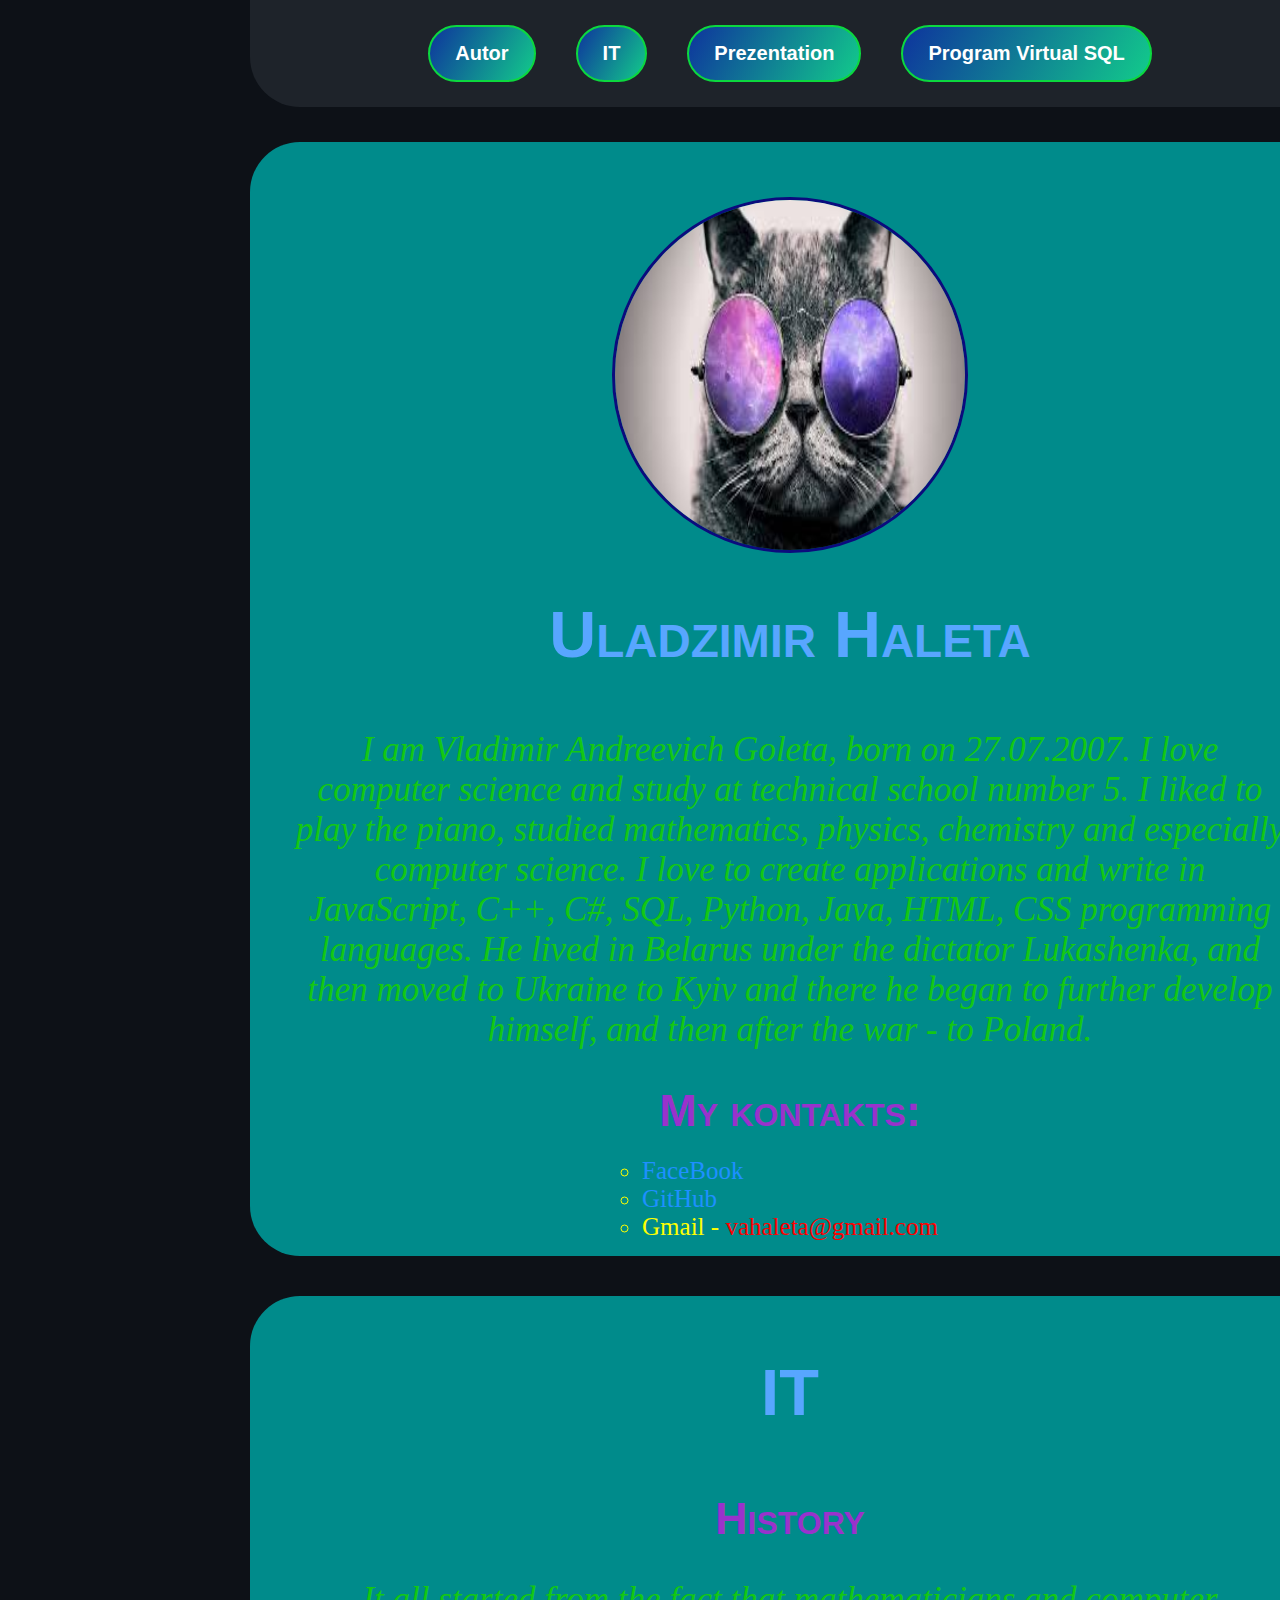
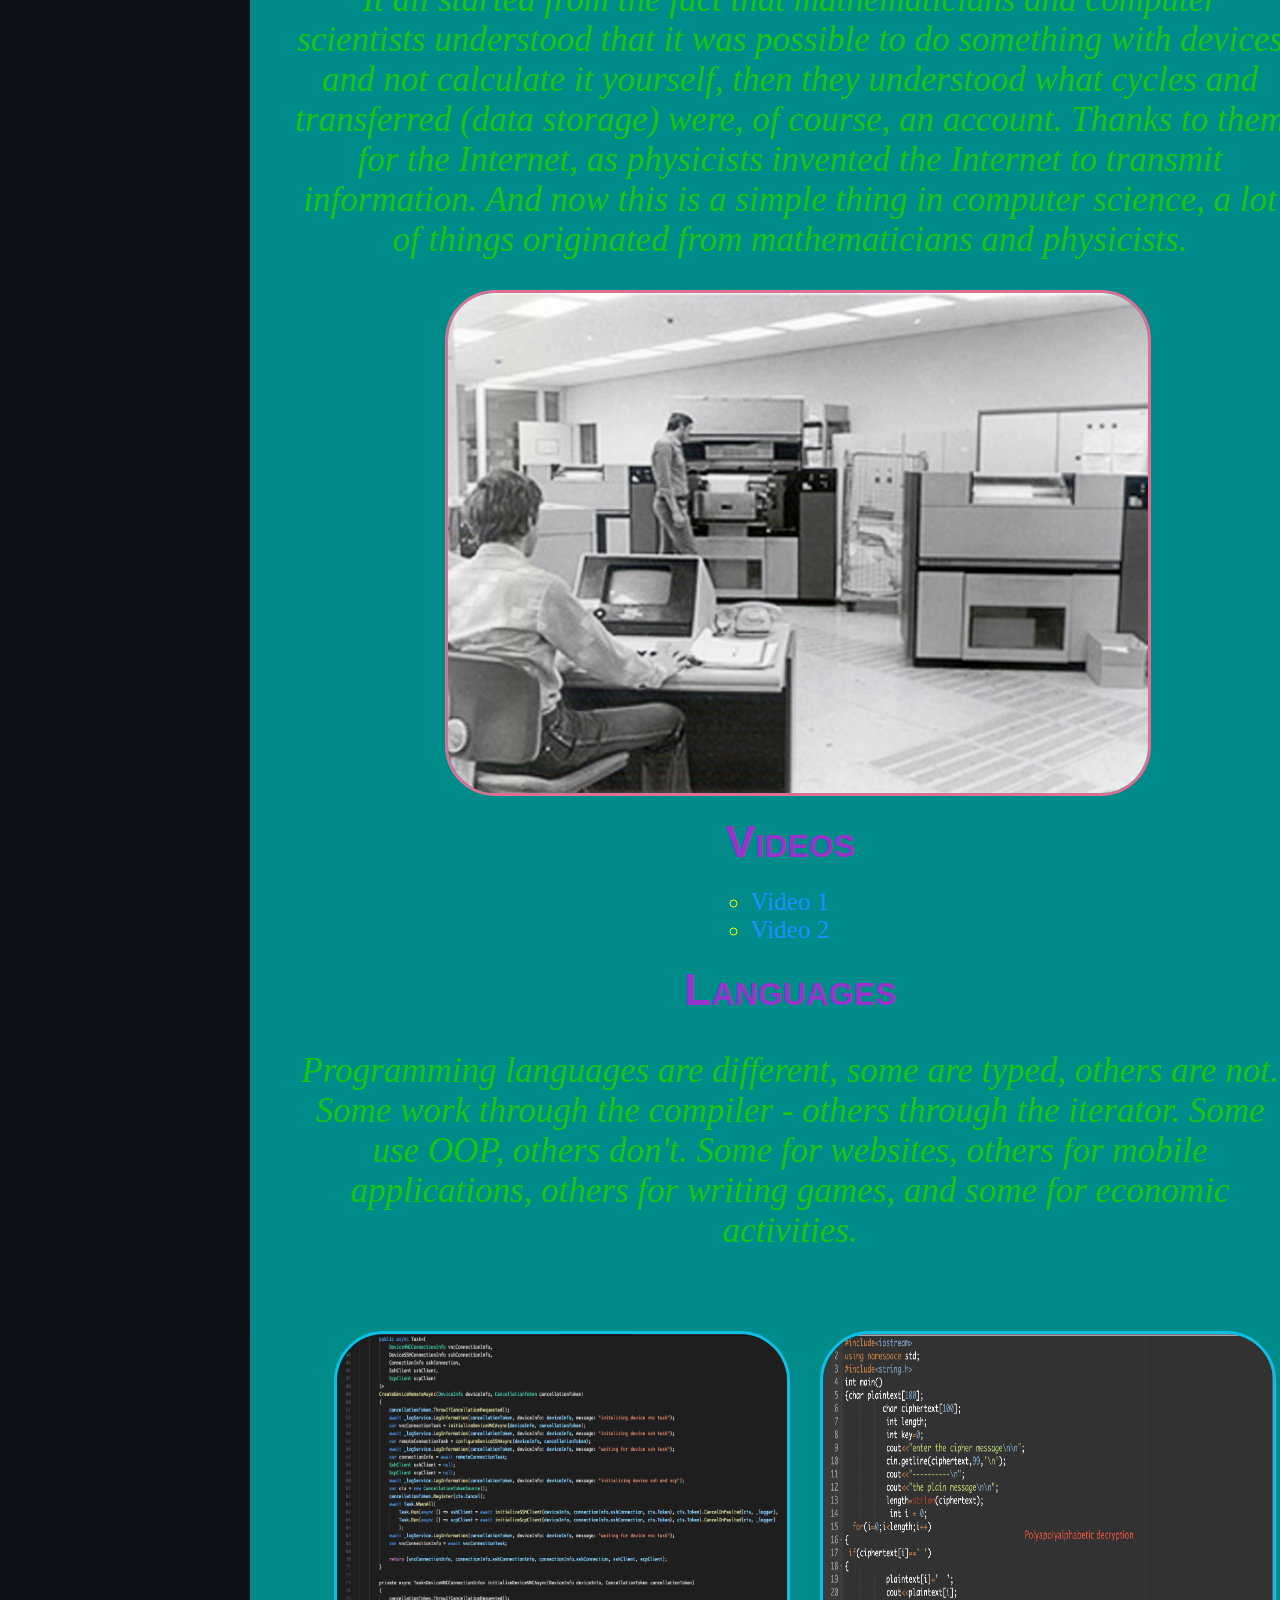
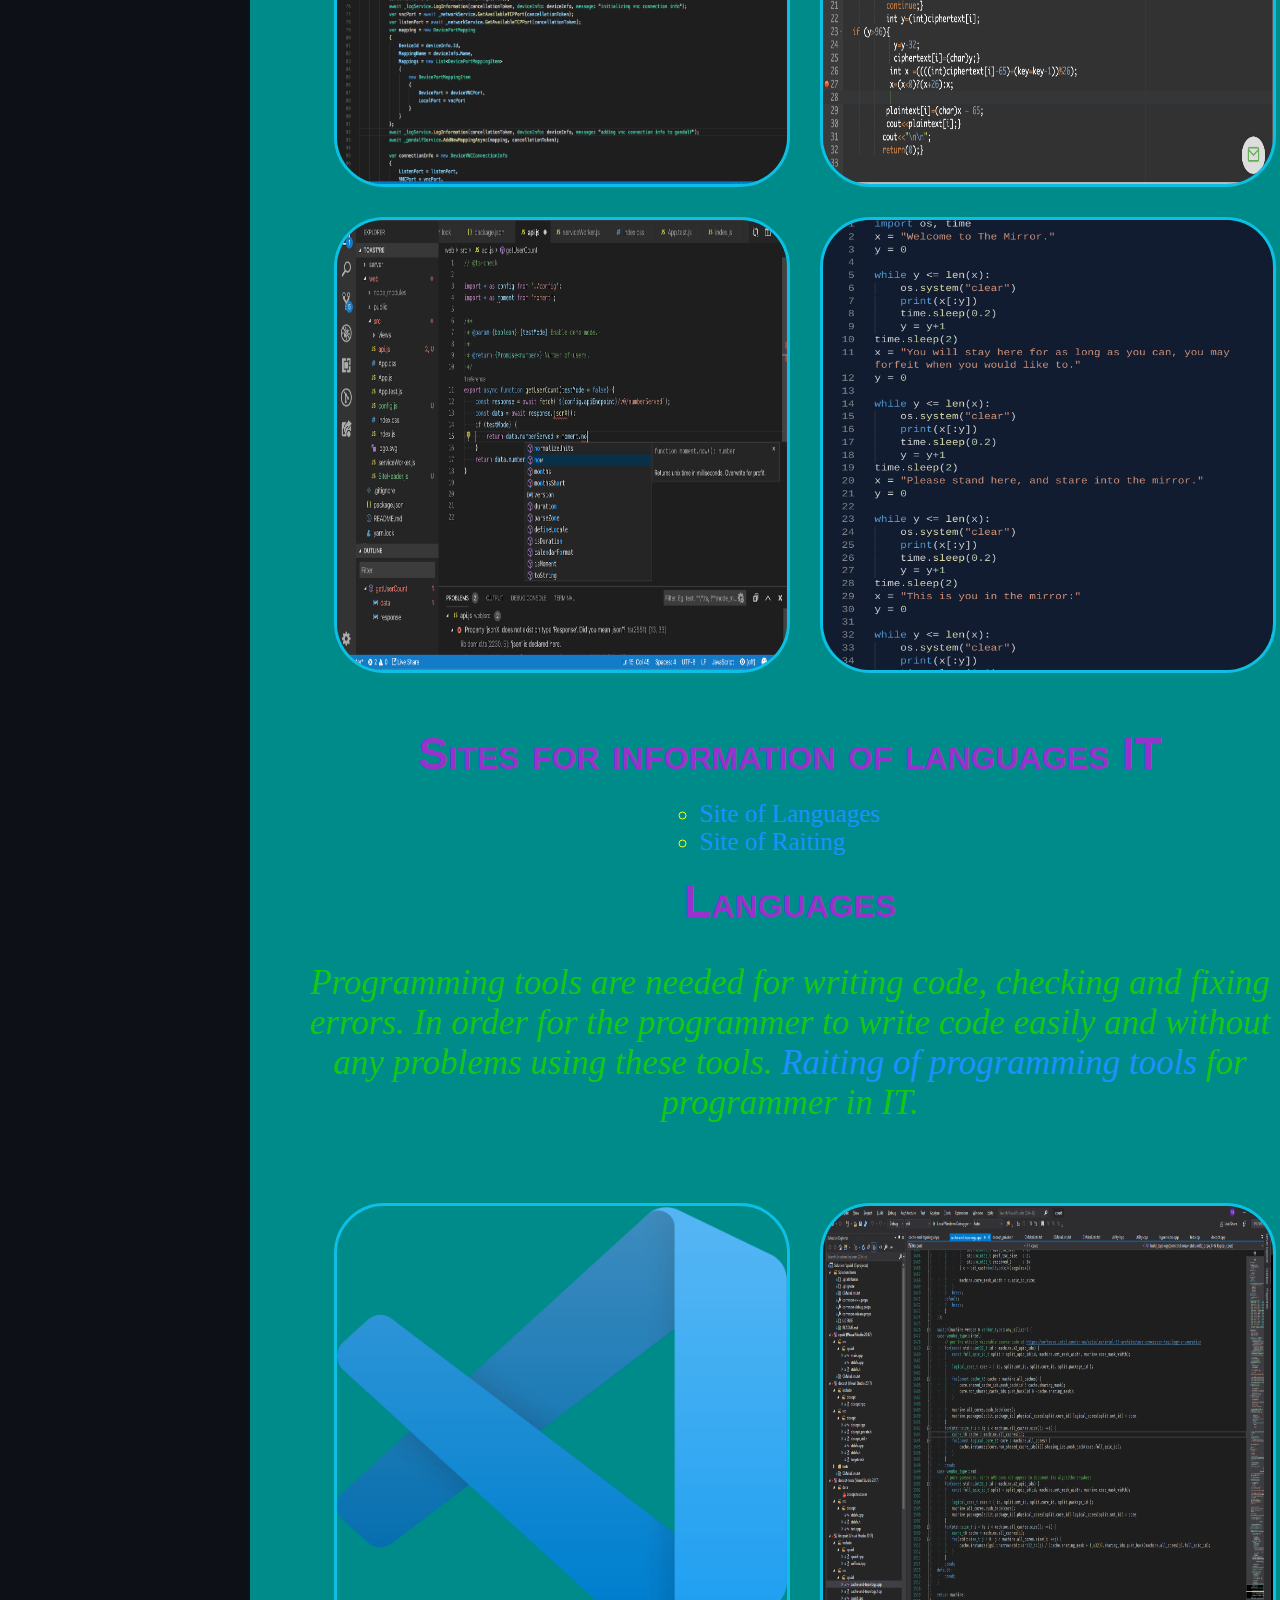
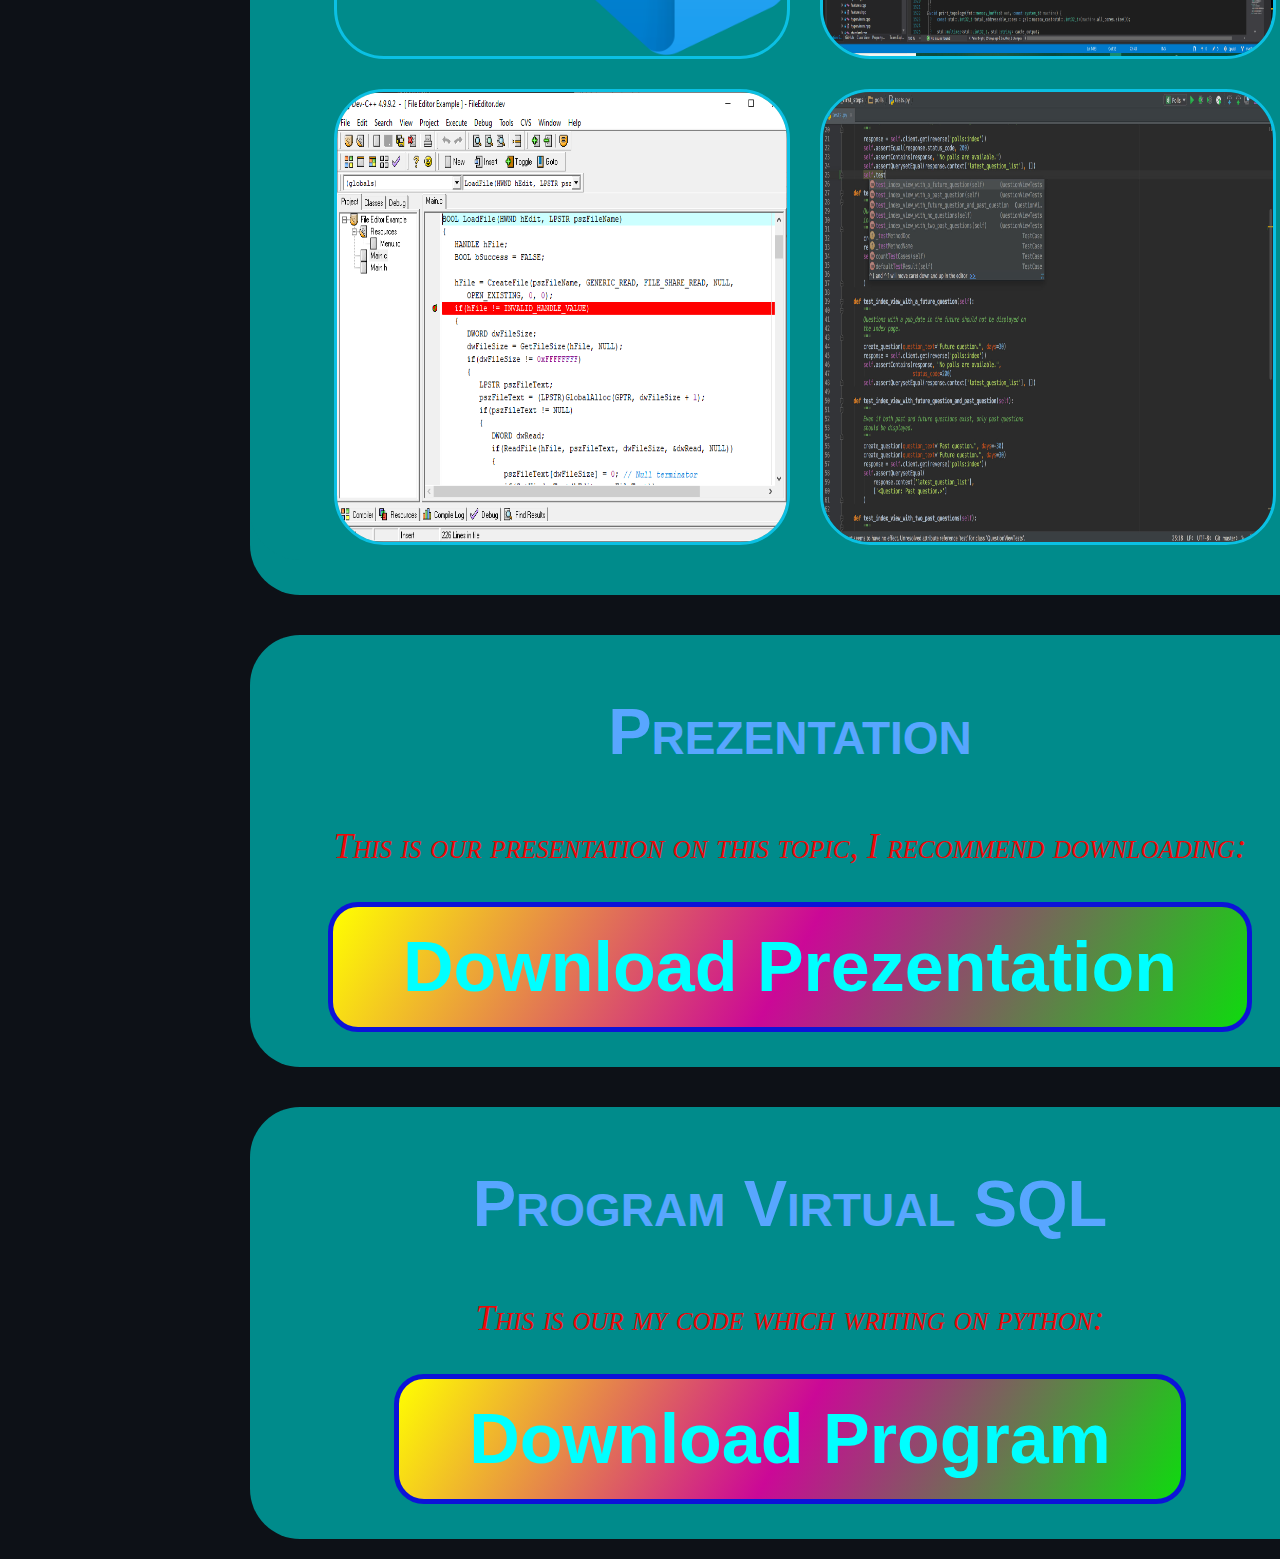
==== main.html @ bb4f27d8 "init: add new files" ====
<!DOCTYPE html>
<html lang="en">
<head>
    <meta charset="UTF-8">
    <meta http-equiv="X-UA-Compatible" content="IE=edge">
    <meta name="viewport" content="width=device-width, initial-scale=1.0">
    <title>Co takie prodramowanie</title>
    <link rel="icon" type="image/x-icon" href="/Images/Site.ico">
    <link rel="stylesheet" href="Style.css">
</head>
<body class="body">
    <header class="header">
        <nav class="nav">
            <a href="#1" class="smooth"><button class="btnHeader">Autor</button></a>
            <a href="#2" class="smooth"><button class="btnHeader">IT</button></a>
            <a href="#3" class="smooth"><button class="btnHeader">Prezentation</button></a>
            <a href="#4" class="smooth"><button class="btnHeader">Program Virtual SQL</button></a>
        </nav>
    </header>
    <main class="main">
        <div class="divAutor" id="1">
            <img class="autorImg" src="/Images/Autor.jpg" alt="Autor">
            <h1>Uladzimir Haleta</h1>
            <p class="text">
                I am Vladimir Andreevich Goleta, born on 27.07.2007. 
                I love computer science and study at technical school number 5. 
                I liked to play the piano, studied mathematics, physics, chemistry 
                and especially computer science. I love to create applications and write 
                in JavaScript, C++, C#, SQL, Python, Java, HTML, CSS programming languages. 
                He lived in Belarus under the dictator Lukashenka, and then moved to Ukraine 
                to Kyiv and there he began to further develop himself, and then after the war - to Poland.</p>
            <h2>My kontakts:</h2>
            <ul>
                <li><a class="link" href="https://www.facebook.com/vladimir.goleta/">FaceBook</a></li>
                <li><a class="link" href="https://github.com/Vol123">GitHub</a></li>
                <li class="textLi">Gmail - <span style="color: red; font-family: 'Times New Roman', Times, serif;">vahaleta@gmail.com</span></li>
            </ul>
        </div>
        <div id="2">
            <h1>IT</h1>
            <h2>History</h2>
            <p class="text">
                It all started from the fact that mathematicians and computer scientists understood that it 
                was possible to do something with devices and not calculate it yourself, then they understood 
                what cycles and transferred (data storage) were, of course, an account. Thanks to them for the 
                Internet, as physicists invented the Internet to transmit information. 
                And now this is a simple thing in computer science, a lot of things originated 
                from mathematicians and physicists.</p>
            <img class="img" src="/Images/History.jpg" alt="History IT">
            <h2>Videos</h2>
            <ul>
                <li><a class="link" href="https://www.youtube.com/watch?v=NP9CsStmwJE">Video 1</a></li>
                <li><a class="link" href="https://www.youtube.com/watch?v=Bw6_05sJ8xc">Video 2</a></li>
            </ul>
           <h2>Languages</h2>
           <p class="text">
            Programming languages ​​are different, some are typed, others are not. Some work through the compiler - 
            others through the iterator. Some use OOP, 
            others don't. Some for websites, others for mobile applications, others for writing games, 
            and some for economic activities.</p>
            <div class="images">
                <img class="imgMany" src="/Images/CSharp.png" alt="C#" title="C#">
                <img class="imgMany" src="/Images/C++.png" alt="C++" title="C++">
                <img class="imgMany" src="/Images/JavaScript.png" alt="JavaScript" title="JavaScript">
                <img class="imgMany" src="/Images/Python_Code.png" alt="Python" title="Python">
            </div>
            <h2>Sites for information of languages IT</h2>
           <ul>
            <li><a class="link" href="https://mansfeld.pl/programowanie/najpopularniejsze-jezyki-programowania/">Site of Languages</a></li>
            <li><a class="link" href="https://nexttechnology.io/pl/najpopularniejsze-jezyki-programowania-w-2022-roku/">Site of Raiting</a></li>
            </ul>
            <h2>Languages</h2>
           <p class="text">
            Programming tools are needed for writing code, checking and fixing errors. 
            In order for the programmer to write code easily and without any problems using these tools. 
            <a href="https://myservername.com/20-best-software-development-tools" class="link">Raiting of programming tools</a> for programmer in IT.</p>
            <div class="images">
                <img class="imgMany" src="/Images/VS Code.png" alt="VS Code" title="VS Code">
                <img class="imgMany" src="/Images/Visual Studio.png" alt="Visual Studio" title="Visual Studio">
                <img class="imgMany" src="/Images/DevC++.png" alt="DevC++" title="DevC++">
                <img class="imgMany" src="/Images/PyCharm.jpg" alt="PyCharm" title="PyCharm">
            </div>
        </div>
        <div id="3">
            <h1>Prezentation</h1>
            <p class="text" style="color:rgb(238, 8, 8); font-variant: small-caps;">
                This is our presentation on this topic, I recommend downloading:</p>
            <a href="/Informatyka.pptx" download><button class="download">Download Prezentation</button></a>
        </div>
        <div id="4">
            <h1>Program Virtual SQL</h1>
            <p class="text" style="color:rgb(238, 8, 8); font-variant: small-caps;">
                This is our my code which writing on python:</p>
            <a href="/Program.zip" download><button class="download">Download Program</button></a>
        </div>
    </main>
</body>
</html>
---- Style.css ----
.body {
    margin: 0;
    padding: 0;
    background-color: #0d1117;
}

body::-webkit-scrollbar {
    display: none;;
}

.header {
    width: 1080px;
    margin-left: 250px;
    margin-right: 250px;
    background-color: #1e232a;
    padding-top: 20px;
    padding-bottom: 20px;
    margin-bottom: 20px;
    border-bottom-left-radius: 50px;
    border-bottom-right-radius: 50px;
}

.nav {
    display: flex;
    flex-direction: row;
    flex-wrap: nowrap;
    justify-content: center;
}

.btnHeader {
    padding: 15px 25px;
    margin: 5px 20px;
    border-radius: 30px;
    border: 2px solid rgb(12, 216, 63);
    background: linear-gradient(120deg, rgb(14, 52, 157), rgb(18, 203, 139));
    color:white;
    font-family: Arial, Helvetica, sans-serif;
    font-size: 20px;
    font-weight: bold;
    cursor: pointer;
    transition: 0.7s;
}

.btnHeader:hover {
    transform: scale(1.2);
}

.main {
    display: flex;
    flex-direction: column;
    flex-wrap: wrap;
    align-items: center;
}

h1 {
    color:#58a6ff;
    font-size: 65px;
    font-family: Verdana, Tahoma, sans-serif;
    font-weight: bold;
    font-variant: small-caps;
}

h2 {
    color:darkorchid;
    font-size: 45px;
    margin: 20px auto;
    padding: 0px;
    font-family: Verdana, Tahoma, sans-serif;
    font-weight: bold;
    font-variant: small-caps;
}

.divAutor {
    margin-top: 15px;
}

div {
    max-width: 1050px;
    min-width: 1050px;
    margin: 20px 250px;
    padding: 15px;
    display: flex;
    flex-direction: column;
    align-items: center;
    background-color: darkcyan;
    border-radius: 50px;
}

.autorImg {
    margin-top: 40px;
    width: 350px;
    height: 350px;
    border-radius: 50%;
    border: 3px solid rgb(11, 11, 125);
}

p.text {
    margin: 0px;
    padding: 15px 30px;
    color:rgb(20, 199, 20);
    font-size: 35px;
    font-style: italic;
    text-align: center;
}

ul {
    margin: 0px;
    padding: 0px;
    list-style-type:circle;
    color:yellow;
    font-size: 20px;
}

.link {
    color:dodgerblue;
    text-decoration: none;
    transition: 0.9s;
}

.link:hover {
    font-size: 1.08em;
}

.img {
    padding: 0px;
    margin-top: 15px;
    margin-left: 15px;
    width: 700px;
    height: 500px;
    border-radius: 50px;
    border: 3px solid palevioletred;
}

li {
    font-size: 25px;
}

.images {
    display: flex;
    flex-direction: row;
    flex-wrap: wrap;
    align-items: center;
    justify-content: center;
    margin: 20px 0px;
}

.imgMany {
    padding: 0px;
    margin-top: 30px;
    margin-left: 30px;
    width: 450px;
    height: 450px;
    border-radius: 50px;
    border: 3px solid rgb(11, 192, 228);
}

button.download {
    padding: 20px 70px;
    margin: 20px;
    border-radius: 30px;
    border: 5px solid rgb(12, 19, 216);
    background: linear-gradient(120deg, yellow, rgb(203, 8, 151), rgb(14, 219, 14));
    color:aqua;
    cursor: pointer;
    font-family: Arial, Helvetica, sans-serif;
    font-size: 70px;
    font-weight: bold;
    transition: 0.9s;
}

button.download:hover {
    transform: scale(1.1);
}

html {
    scroll-behavior: smooth;
}

.label {
    color:aqua;
    font-size: 20px;
    font-style: italic;
    font-weight: bold;
}

input {
    height: 30px;
    width: 300px;
    color:#58a6ff;
    background-color:black;
    border: 3px solid rgb(3, 208, 226);
    border-radius: 50px;
    padding-top: 5px;
    padding-bottom: 5px;
    padding-left: 15px;
    padding-right: 15px;
}

.btnEnter {
    padding: 10px 20px;
    border-radius: 30px;
    background: linear-gradient(120deg, rgb(14, 219, 14), blue);
    color:white;
    cursor: pointer;
    font-family: Arial, Helvetica, sans-serif;
    font-size: 40px;
    font-weight: bold;
    transition: 0.9s;
}

.btnEnter:hover {
    transform: scale(1.1);
}

.form {
    display: flex;
    flex-direction: column;
    align-items: center;
}

p.error {
    margin: 0px;
    padding: 15px 30px;
    color:red;
    font-size: 35px;
    font-style: italic;
    text-align: center; 
}
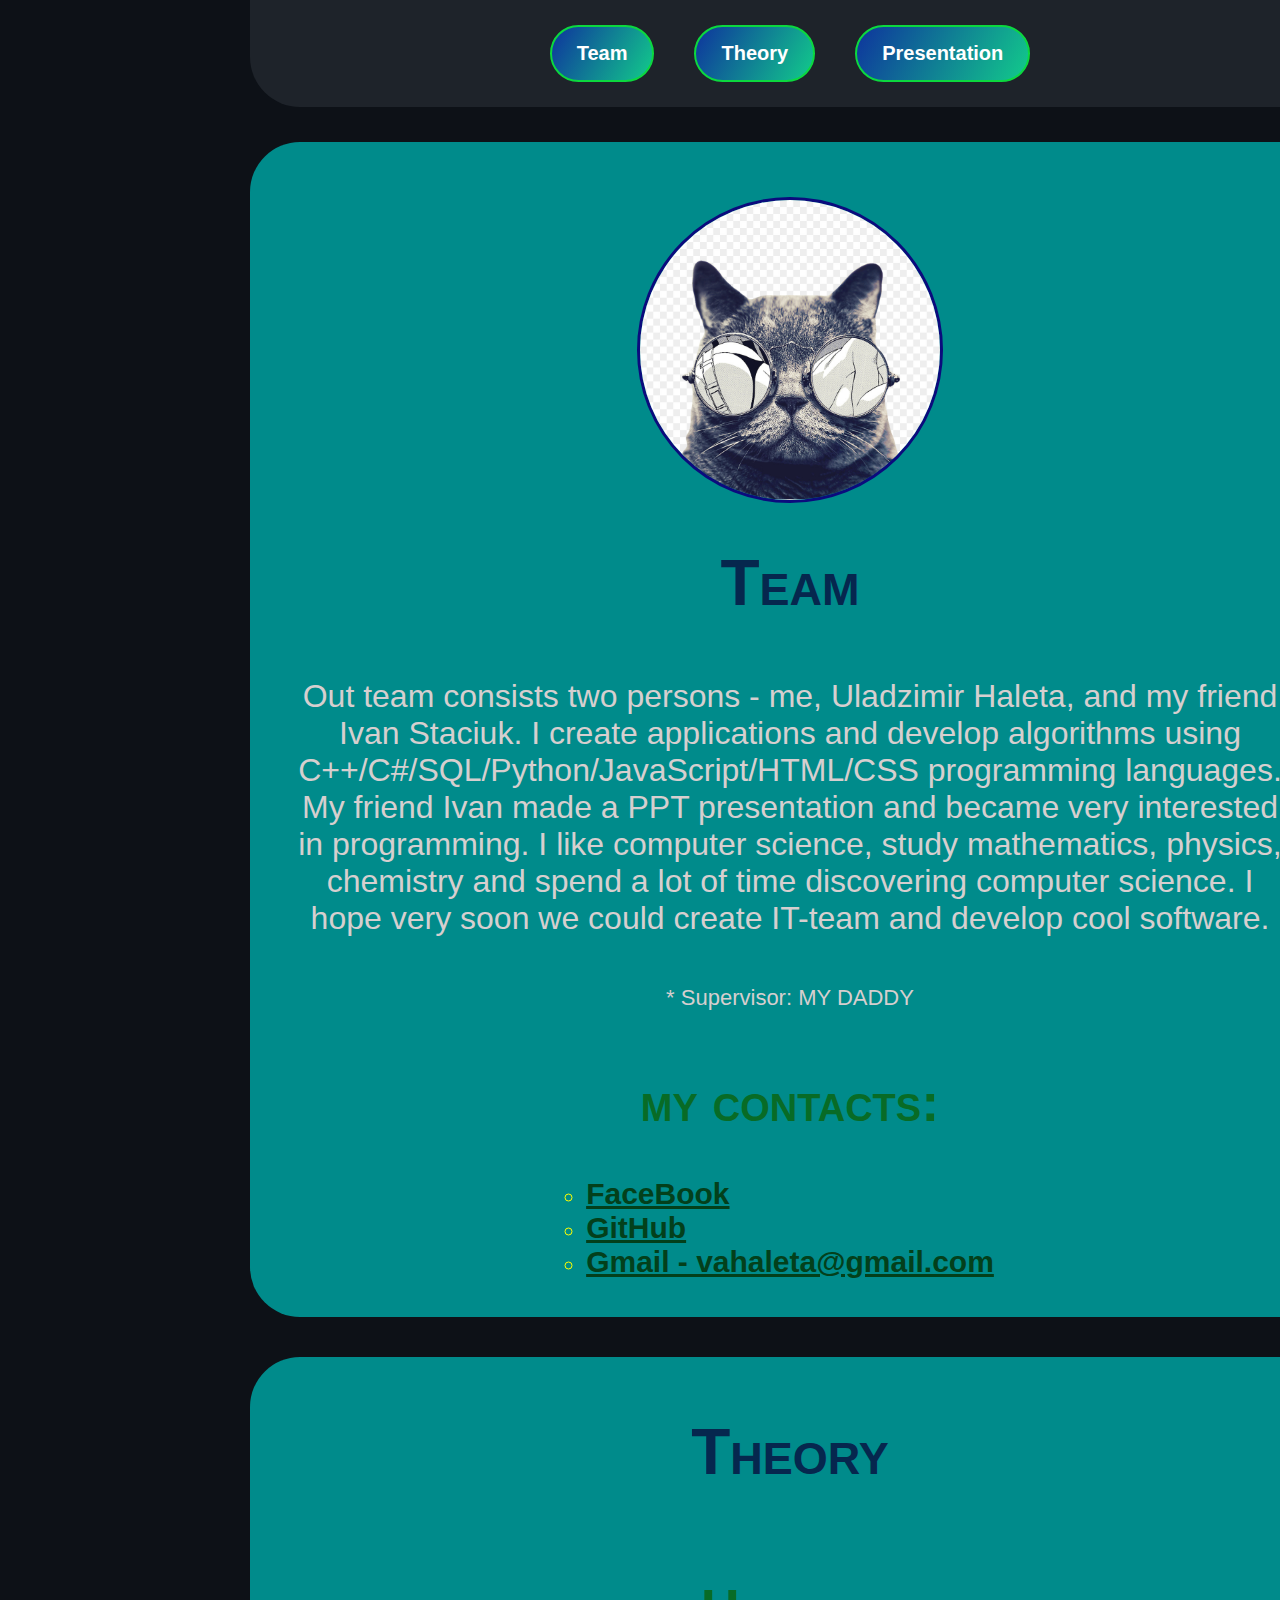
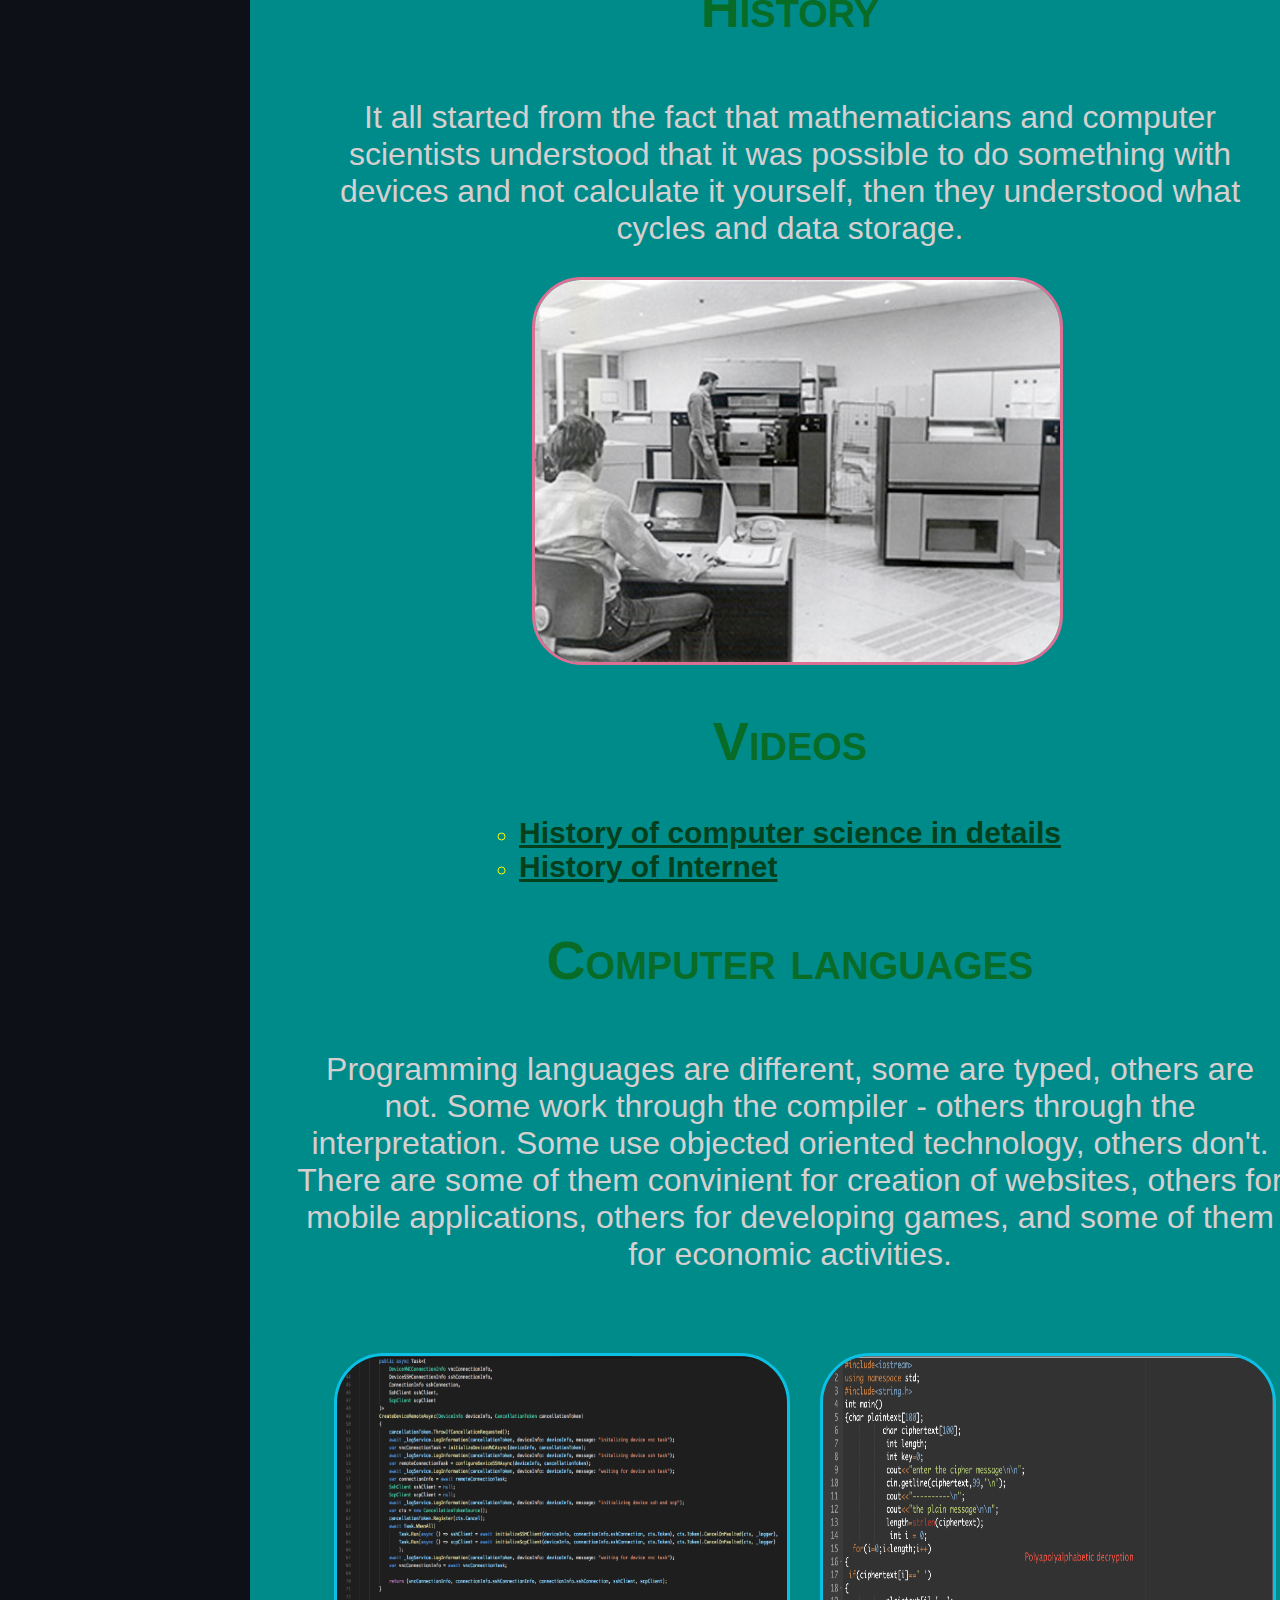
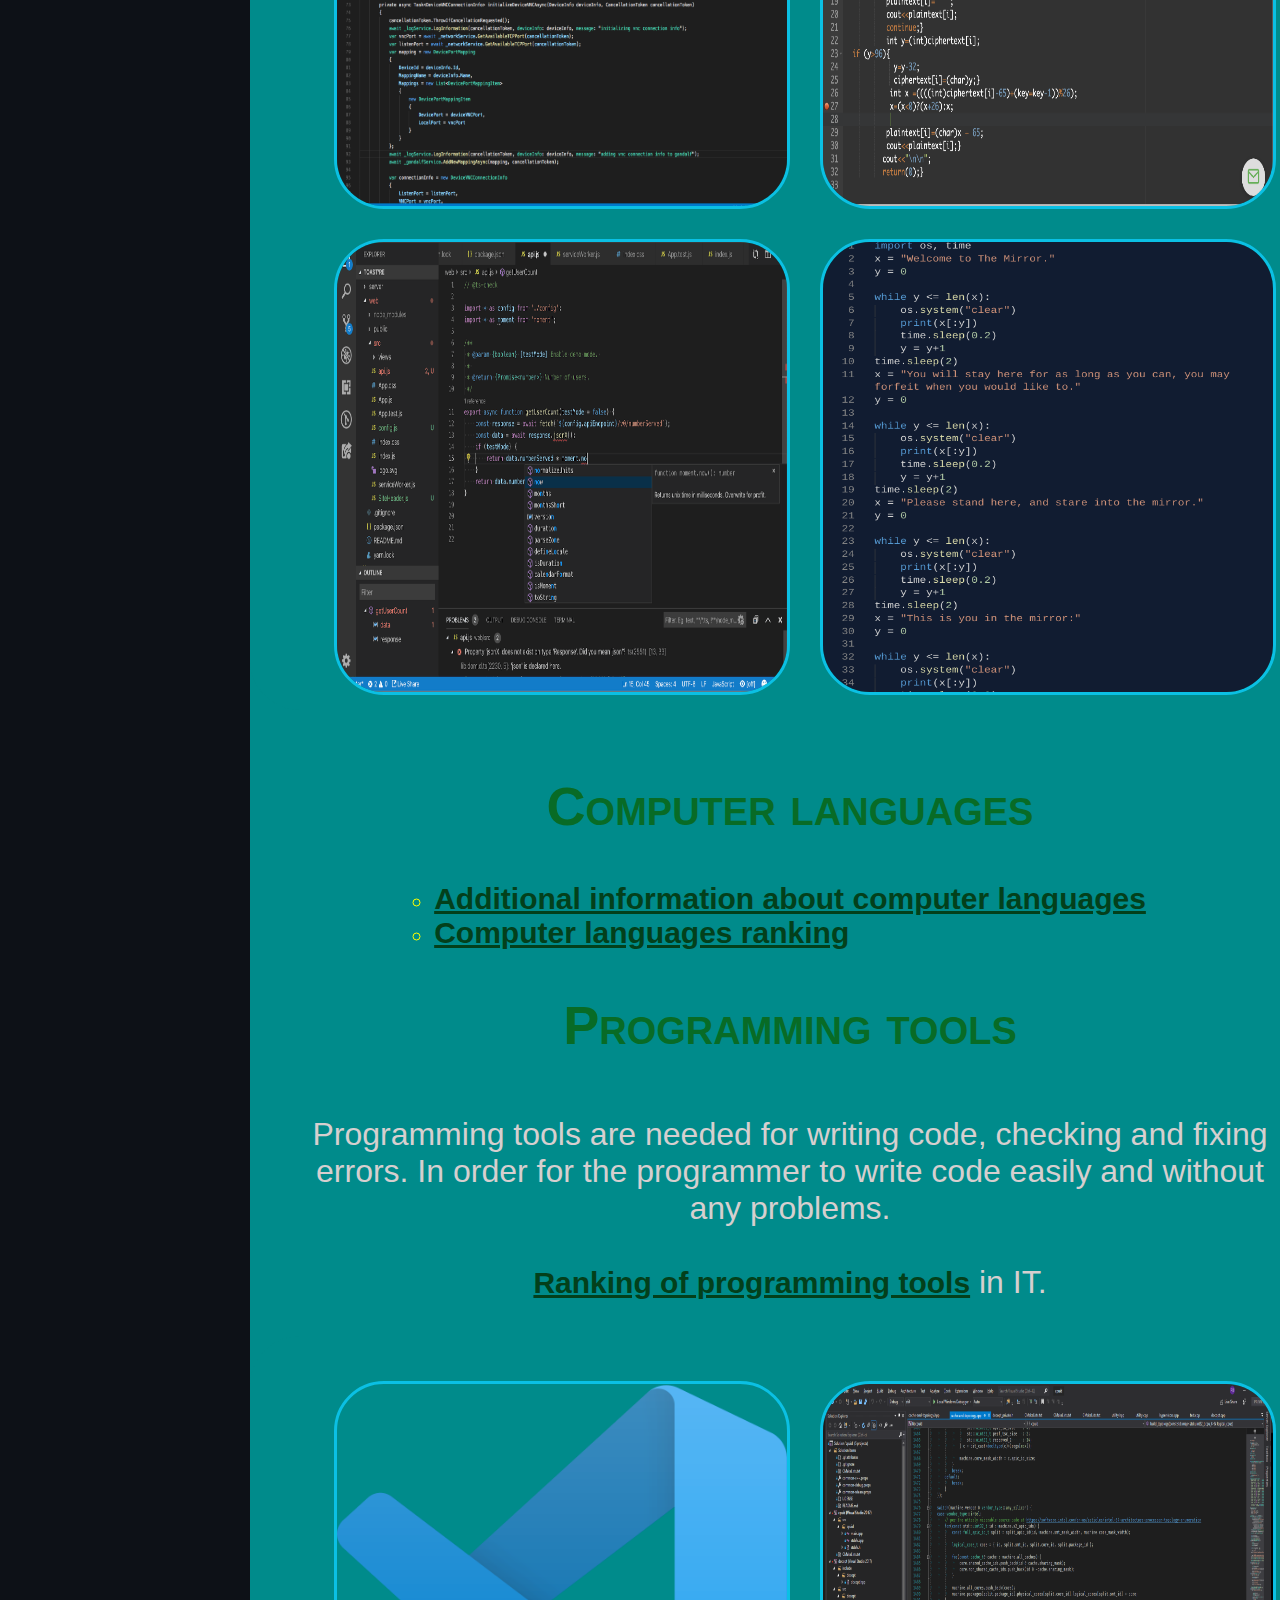
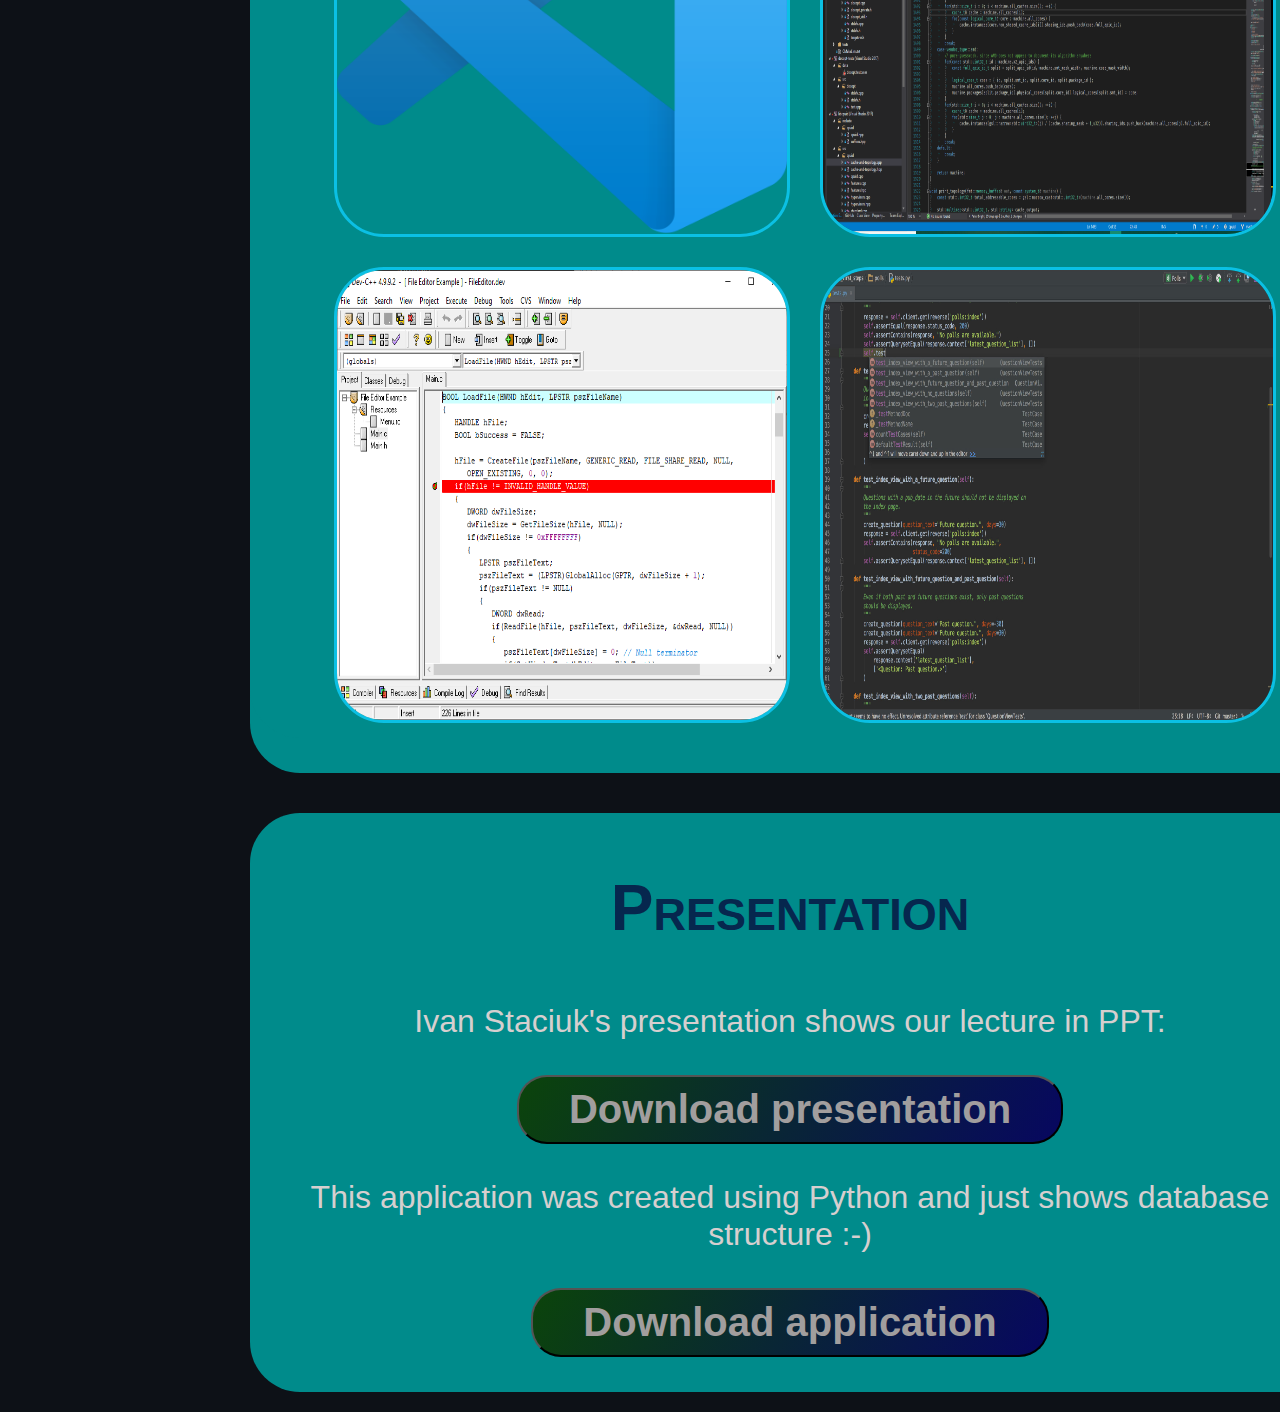
==== commit d1203bf8: "finish" ====
--- a/main.html
+++ b/main.html
@@ -5,93 +5,92 @@
     <meta http-equiv="X-UA-Compatible" content="IE=edge">
     <meta name="viewport" content="width=device-width, initial-scale=1.0">
     <title>Co takie prodramowanie</title>
-    <link rel="icon" type="image/x-icon" href="/Images/Site.ico">
+    <link rel="icon" type="image/x-icon" href="Images/Site.ico">
     <link rel="stylesheet" href="Style.css">
 </head>
 <body class="body">
     <header class="header">
         <nav class="nav">
-            <a href="#1" class="smooth"><button class="btnHeader">Autor</button></a>
-            <a href="#2" class="smooth"><button class="btnHeader">IT</button></a>
-            <a href="#3" class="smooth"><button class="btnHeader">Prezentation</button></a>
-            <a href="#4" class="smooth"><button class="btnHeader">Program Virtual SQL</button></a>
+            <a href="#1" class="smooth"><button class="btnHeader">Team</button></a>
+            <a href="#2" class="smooth"><button class="btnHeader">Theory</button></a>
+            <a href="#3" class="smooth"><button class="btnHeader">Presentation</button></a>
         </nav>
     </header>
     <main class="main">
         <div class="divAutor" id="1">
-            <img class="autorImg" src="/Images/Autor.jpg" alt="Autor">
-            <h1>Uladzimir Haleta</h1>
+            <img class="autorImg" src="Images/Autor.jpg" alt="Autor">
+            <h1>Team</h1>
             <p class="text">
-                I am Vladimir Andreevich Goleta, born on 27.07.2007. 
-                I love computer science and study at technical school number 5. 
-                I liked to play the piano, studied mathematics, physics, chemistry 
-                and especially computer science. I love to create applications and write 
-                in JavaScript, C++, C#, SQL, Python, Java, HTML, CSS programming languages. 
-                He lived in Belarus under the dictator Lukashenka, and then moved to Ukraine 
-                to Kyiv and there he began to further develop himself, and then after the war - to Poland.</p>
-            <h2>My kontakts:</h2>
+                Out team consists two persons - me, Uladzimir Haleta, and my friend Ivan Staciuk. 
+                I create applications and develop algorithms
+                using C++/C#/SQL/Python/JavaScript/HTML/CSS programming languages. My friend Ivan made a PPT presentation 
+                and became very interested in programming.
+                I like computer science, study mathematics, physics, chemistry 
+                and spend a lot of time discovering computer science. I hope very soon we could create IT-team and 
+                develop cool software.
+            </p>
+            <br>
+            <p class="text" style="font-size: 22px;">* Supervisor: MY DADDY</p>
+            <h2>my contacts:</h2>
             <ul>
                 <li><a class="link" href="https://www.facebook.com/vladimir.goleta/">FaceBook</a></li>
                 <li><a class="link" href="https://github.com/Vol123">GitHub</a></li>
-                <li class="textLi">Gmail - <span style="color: red; font-family: 'Times New Roman', Times, serif;">vahaleta@gmail.com</span></li>
+                <li><a class="link" href="mailto:vahaleta@gmail.com">Gmail - vahaleta@gmail.com</a></li>
+                <br>
             </ul>
         </div>
         <div id="2">
-            <h1>IT</h1>
+            <h1>Theory</h1>
             <h2>History</h2>
             <p class="text">
                 It all started from the fact that mathematicians and computer scientists understood that it 
                 was possible to do something with devices and not calculate it yourself, then they understood 
-                what cycles and transferred (data storage) were, of course, an account. Thanks to them for the 
-                Internet, as physicists invented the Internet to transmit information. 
-                And now this is a simple thing in computer science, a lot of things originated 
-                from mathematicians and physicists.</p>
-            <img class="img" src="/Images/History.jpg" alt="History IT">
+                what cycles and data storage.</p>
+            <img class="img" src="Images/History.jpg" alt="History IT">
             <h2>Videos</h2>
             <ul>
-                <li><a class="link" href="https://www.youtube.com/watch?v=NP9CsStmwJE">Video 1</a></li>
-                <li><a class="link" href="https://www.youtube.com/watch?v=Bw6_05sJ8xc">Video 2</a></li>
+                <li><a class="link" href="https://www.youtube.com/watch?v=NP9CsStmwJE">History of computer science in details</a></li>
+                <li><a class="link" href="https://www.youtube.com/watch?v=Bw6_05sJ8xc">History of Internet</a></li>
             </ul>
-           <h2>Languages</h2>
+           <h2>Computer languages</h2>
            <p class="text">
             Programming languages ​​are different, some are typed, others are not. Some work through the compiler - 
-            others through the iterator. Some use OOP, 
-            others don't. Some for websites, others for mobile applications, others for writing games, 
-            and some for economic activities.</p>
+            others through the interpretation. Some use objected oriented technology, 
+            others don't. There are some of them convinient for creation of websites, others for mobile applications, others for developing games, 
+            and some of them for economic activities.</p>
             <div class="images">
-                <img class="imgMany" src="/Images/CSharp.png" alt="C#" title="C#">
-                <img class="imgMany" src="/Images/C++.png" alt="C++" title="C++">
-                <img class="imgMany" src="/Images/JavaScript.png" alt="JavaScript" title="JavaScript">
-                <img class="imgMany" src="/Images/Python_Code.png" alt="Python" title="Python">
+                <img class="imgMany" src="Images/CSharp.png" alt="C#" title="C#">
+                <img class="imgMany" src="Images/C++.png" alt="C++" title="C++">
+                <img class="imgMany" src="Images/JavaScript.png" alt="JavaScript" title="JavaScript">
+                <img class="imgMany" src="Images/Python_Code.png" alt="Python" title="Python">
             </div>
-            <h2>Sites for information of languages IT</h2>
+            <h2>Computer languages</h2>
            <ul>
-            <li><a class="link" href="https://mansfeld.pl/programowanie/najpopularniejsze-jezyki-programowania/">Site of Languages</a></li>
-            <li><a class="link" href="https://nexttechnology.io/pl/najpopularniejsze-jezyki-programowania-w-2022-roku/">Site of Raiting</a></li>
+            <li><a class="link" href="https://mansfeld.pl/programowanie/najpopularniejsze-jezyki-programowania/">Additional information about computer languages</a></li>
+            <li><a class="link" href="https://nexttechnology.io/pl/najpopularniejsze-jezyki-programowania-w-2022-roku/">Computer languages ranking</a></li>
             </ul>
-            <h2>Languages</h2>
+            <h2>Programming tools</h2>
            <p class="text">
             Programming tools are needed for writing code, checking and fixing errors. 
-            In order for the programmer to write code easily and without any problems using these tools. 
-            <a href="https://myservername.com/20-best-software-development-tools" class="link">Raiting of programming tools</a> for programmer in IT.</p>
+            In order for the programmer to write code easily and without any problems. 
+            <br>
+            <br>
+            <a href="https://myservername.com/20-best-software-development-tools" class="link">Ranking of programming tools</a> in IT.</p>
             <div class="images">
-                <img class="imgMany" src="/Images/VS Code.png" alt="VS Code" title="VS Code">
-                <img class="imgMany" src="/Images/Visual Studio.png" alt="Visual Studio" title="Visual Studio">
-                <img class="imgMany" src="/Images/DevC++.png" alt="DevC++" title="DevC++">
-                <img class="imgMany" src="/Images/PyCharm.jpg" alt="PyCharm" title="PyCharm">
+                <img class="imgMany" src="Images/VS Code.png" alt="VS Code" title="VS Code">
+                <img class="imgMany" src="Images/Visual Studio.png" alt="Visual Studio" title="Visual Studio">
+                <img class="imgMany" src="Images/DevC++.png" alt="DevC++" title="DevC++">
+                <img class="imgMany" src="Images/PyCharm.jpg" alt="PyCharm" title="PyCharm">
             </div>
         </div>
         <div id="3">
-            <h1>Prezentation</h1>
-            <p class="text" style="color:rgb(238, 8, 8); font-variant: small-caps;">
-                This is our presentation on this topic, I recommend downloading:</p>
-            <a href="/Informatyka.pptx" download><button class="download">Download Prezentation</button></a>
-        </div>
-        <div id="4">
-            <h1>Program Virtual SQL</h1>
-            <p class="text" style="color:rgb(238, 8, 8); font-variant: small-caps;">
-                This is our my code which writing on python:</p>
-            <a href="/Program.zip" download><button class="download">Download Program</button></a>
+            <h1>Presentation</h1>
+            <p class="text">
+                Ivan Staciuk's presentation shows our lecture in PPT:</p>
+            <a href="Informatyka.pptx" download><button class="download">Download presentation</button></a>
+            <p class="text">
+                This application was created using Python and just shows database structure :-)</p>
+            <a href="Program.zip" download><button class="download">Download application</button></a>
         </div>
     </main>
 </body>
--- a/Style.css
+++ b/Style.css
@@ -1,4 +1,5 @@
 .body {
+    align-items: center;
     margin: 0;
     padding: 0;
     background-color: #0d1117;
@@ -53,17 +54,16 @@
 }
 
 h1 {
-    color:#58a6ff;
-    font-size: 65px;
+    color:#06274e;
+    font-size: 64px;
     font-family: Verdana, Tahoma, sans-serif;
     font-weight: bold;
     font-variant: small-caps;
 }
 
 h2 {
-    color:darkorchid;
-    font-size: 45px;
-    margin: 20px auto;
+    color:rgb(8, 107, 38);
+    font-size: 54px;
     padding: 0px;
     font-family: Verdana, Tahoma, sans-serif;
     font-weight: bold;
@@ -82,14 +82,16 @@
     display: flex;
     flex-direction: column;
     align-items: center;
+    justify-content: center;
+    text-align: center;
     background-color: darkcyan;
     border-radius: 50px;
 }
 
 .autorImg {
     margin-top: 40px;
-    width: 350px;
-    height: 350px;
+    width: 300px;
+    height: 300px;
     border-radius: 50%;
     border: 3px solid rgb(11, 11, 125);
 }
@@ -97,13 +99,14 @@
 p.text {
     margin: 0px;
     padding: 15px 30px;
-    color:rgb(20, 199, 20);
-    font-size: 35px;
-    font-style: italic;
+    color:rgb(214, 207, 207);
+    font-size: 32px;
     text-align: center;
+    font-family: Verdana, Tahoma, sans-serif;
 }
 
 ul {
+    text-align: left;
     margin: 0px;
     padding: 0px;
     list-style-type:circle;
@@ -112,21 +115,19 @@
 }
 
 .link {
-    color:dodgerblue;
-    text-decoration: none;
+    color:rgb(3, 64, 27);
+    font-weight: bold;
+    font-size: 30px;
     transition: 0.9s;
-}
-
-.link:hover {
-    font-size: 1.08em;
+    font-family: Verdana, Tahoma, sans-serif;
 }
 
 .img {
     padding: 0px;
     margin-top: 15px;
     margin-left: 15px;
-    width: 700px;
-    height: 500px;
+    width: 50%;
+    height: 50%;
     border-radius: 50px;
     border: 3px solid palevioletred;
 }
@@ -155,15 +156,14 @@
 }
 
 button.download {
-    padding: 20px 70px;
+    padding: 10px 50px;
     margin: 20px;
     border-radius: 30px;
-    border: 5px solid rgb(12, 19, 216);
-    background: linear-gradient(120deg, yellow, rgb(203, 8, 151), rgb(14, 219, 14));
-    color:aqua;
+    background: linear-gradient(120deg, rgb(11, 68, 11), rgb(7, 7, 96));
+    color:rgb(161, 158, 158);
     cursor: pointer;
     font-family: Arial, Helvetica, sans-serif;
-    font-size: 70px;
+    font-size: 40px;
     font-weight: bold;
     transition: 0.9s;
 }
@@ -177,10 +177,11 @@
 }
 
 .label {
-    color:aqua;
-    font-size: 20px;
+    color:rgb(5, 140, 56);
+    font-size: 26px;
     font-style: italic;
     font-weight: bold;
+    font-family: Verdana, Tahoma, sans-serif;
 }
 
 input {
@@ -188,7 +189,7 @@
     width: 300px;
     color:#58a6ff;
     background-color:black;
-    border: 3px solid rgb(3, 208, 226);
+    border: 3px solid rgb(5, 103, 112);
     border-radius: 50px;
     padding-top: 5px;
     padding-bottom: 5px;
@@ -199,11 +200,13 @@
 .btnEnter {
     padding: 10px 20px;
     border-radius: 30px;
-    background: linear-gradient(120deg, rgb(14, 219, 14), blue);
-    color:white;
+    background: linear-gradient(120deg, rgb(11, 68, 11), rgb(7, 7, 96));
+    color:rgb(161, 158, 158);
     cursor: pointer;
-    font-family: Arial, Helvetica, sans-serif;
-    font-size: 40px;
+    font-family:Verdana, Tahoma, sans-serif;
+    font-size: 30px;
+    border: 3px solid rgb(5, 103, 112);
+    font-style: italic;
     font-weight: bold;
     transition: 0.9s;
 }
@@ -216,13 +219,4 @@
     display: flex;
     flex-direction: column;
     align-items: center;
-}
-
-p.error {
-    margin: 0px;
-    padding: 15px 30px;
-    color:red;
-    font-size: 35px;
-    font-style: italic;
-    text-align: center; 
 }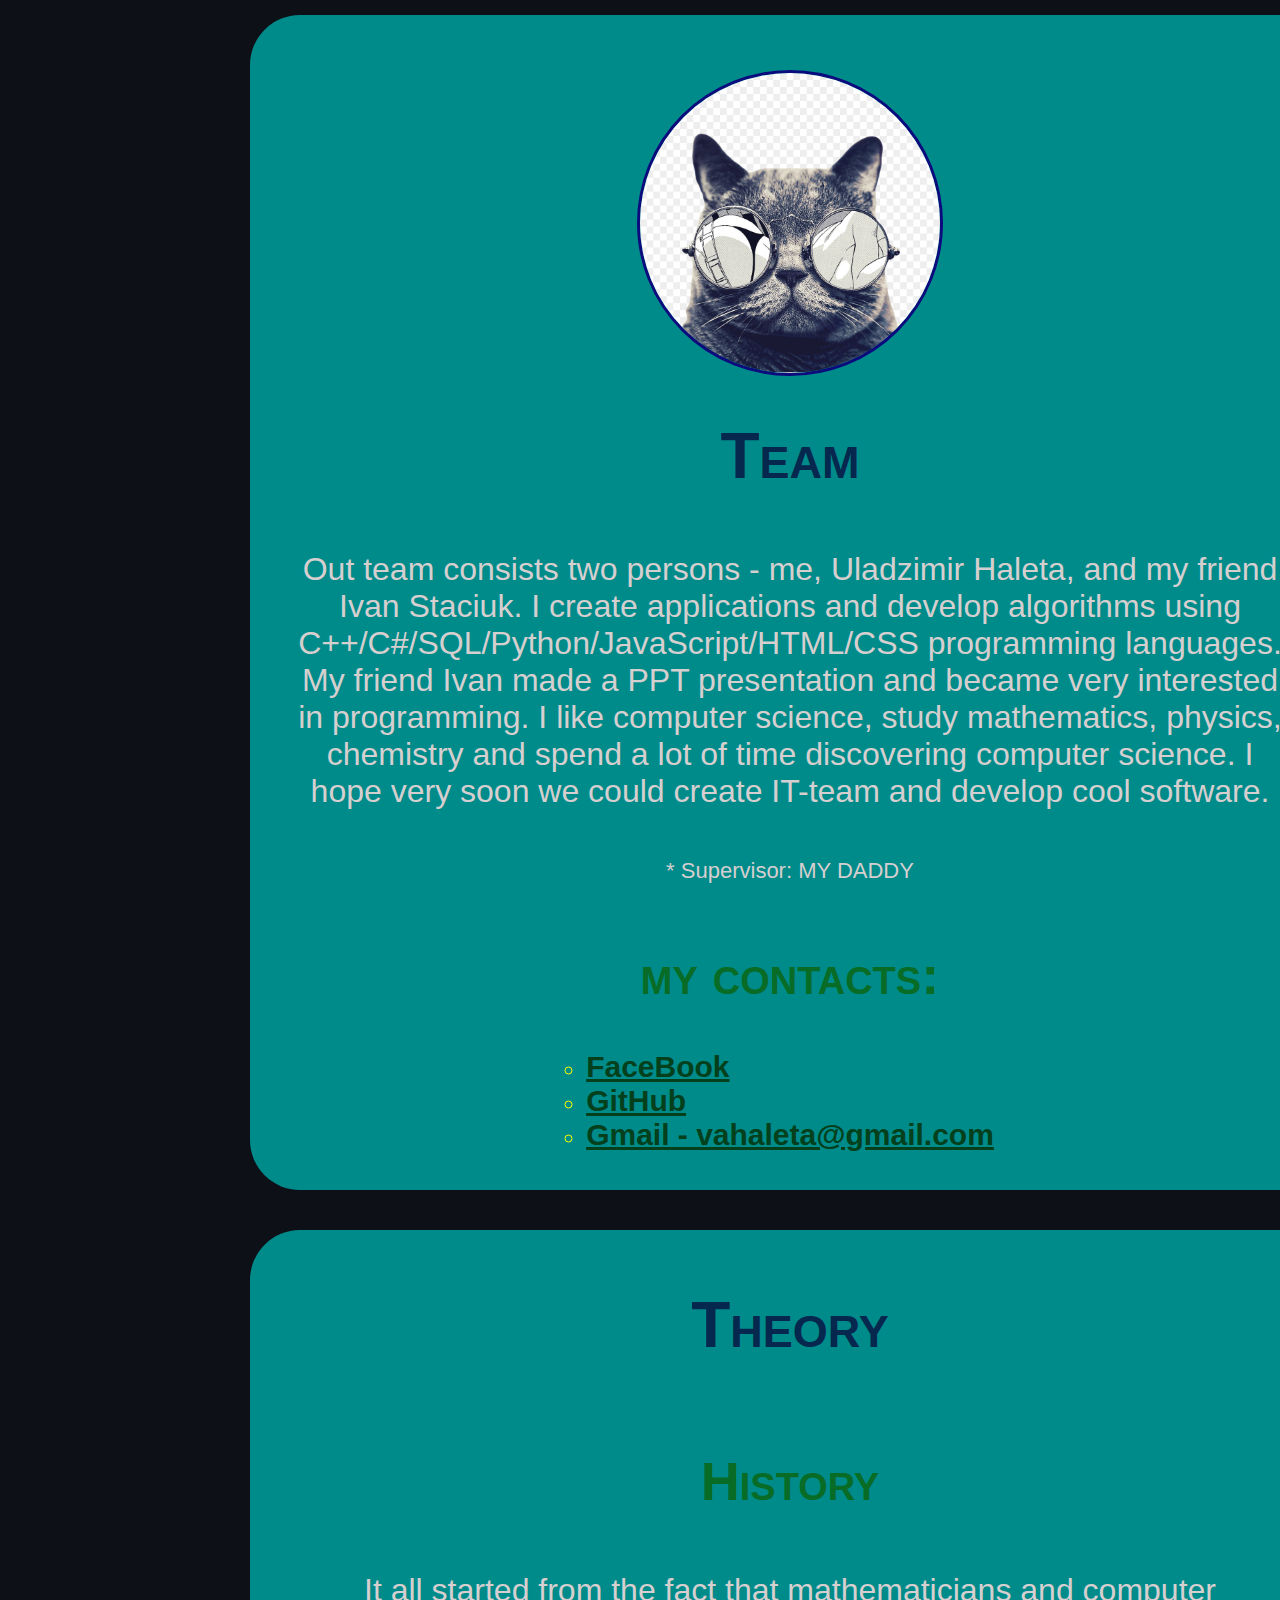
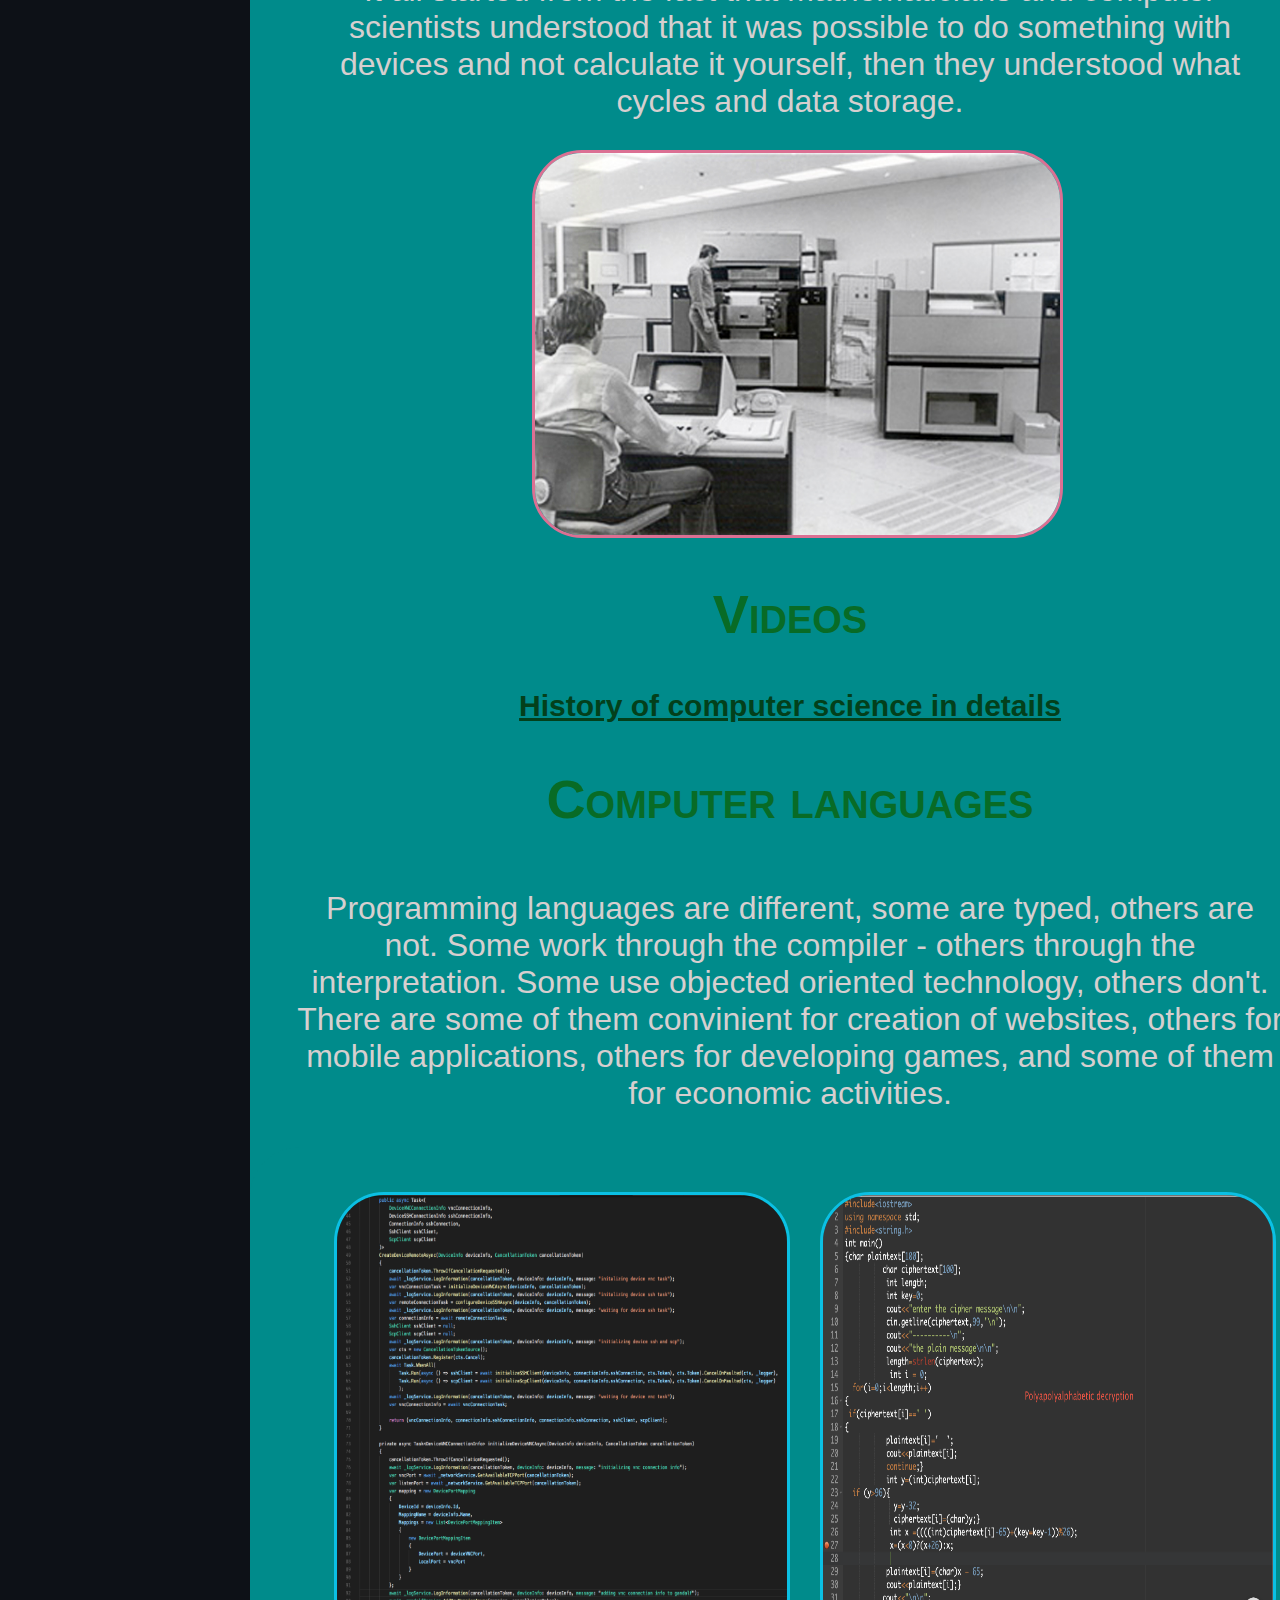
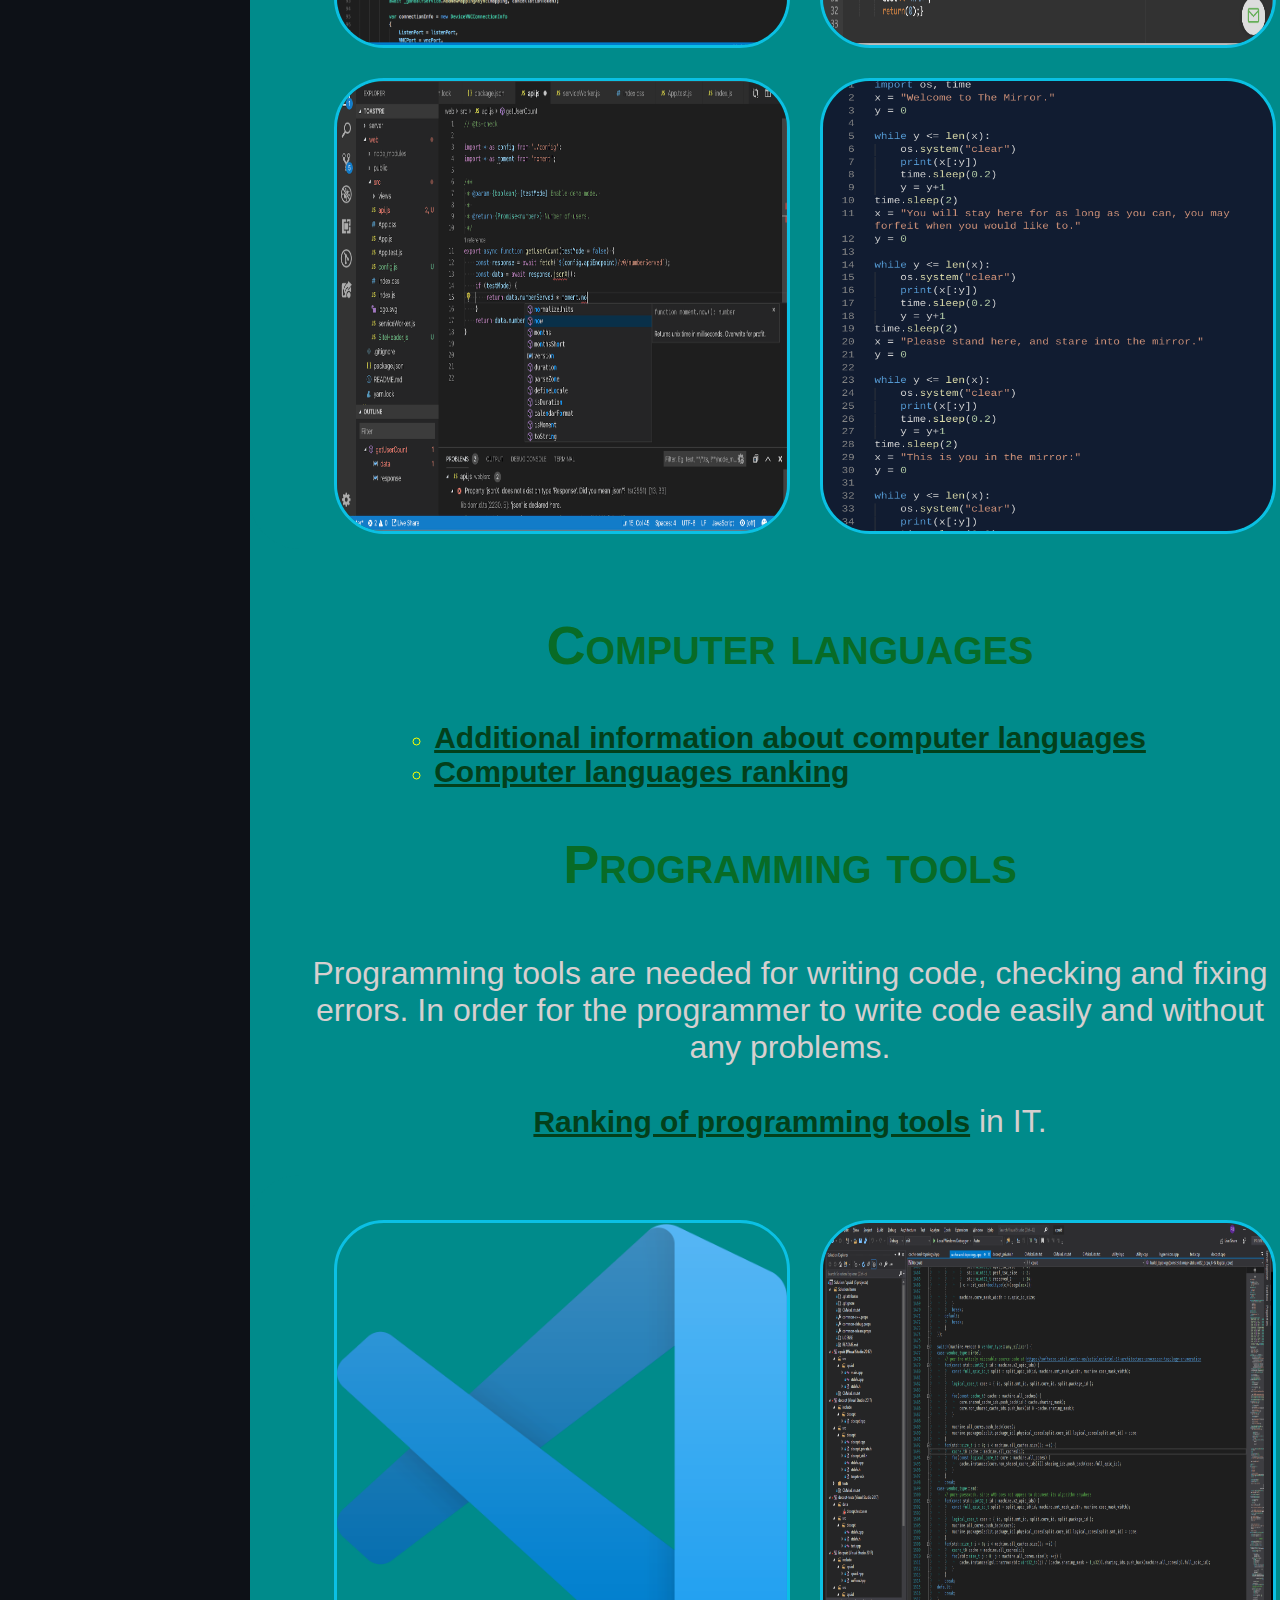
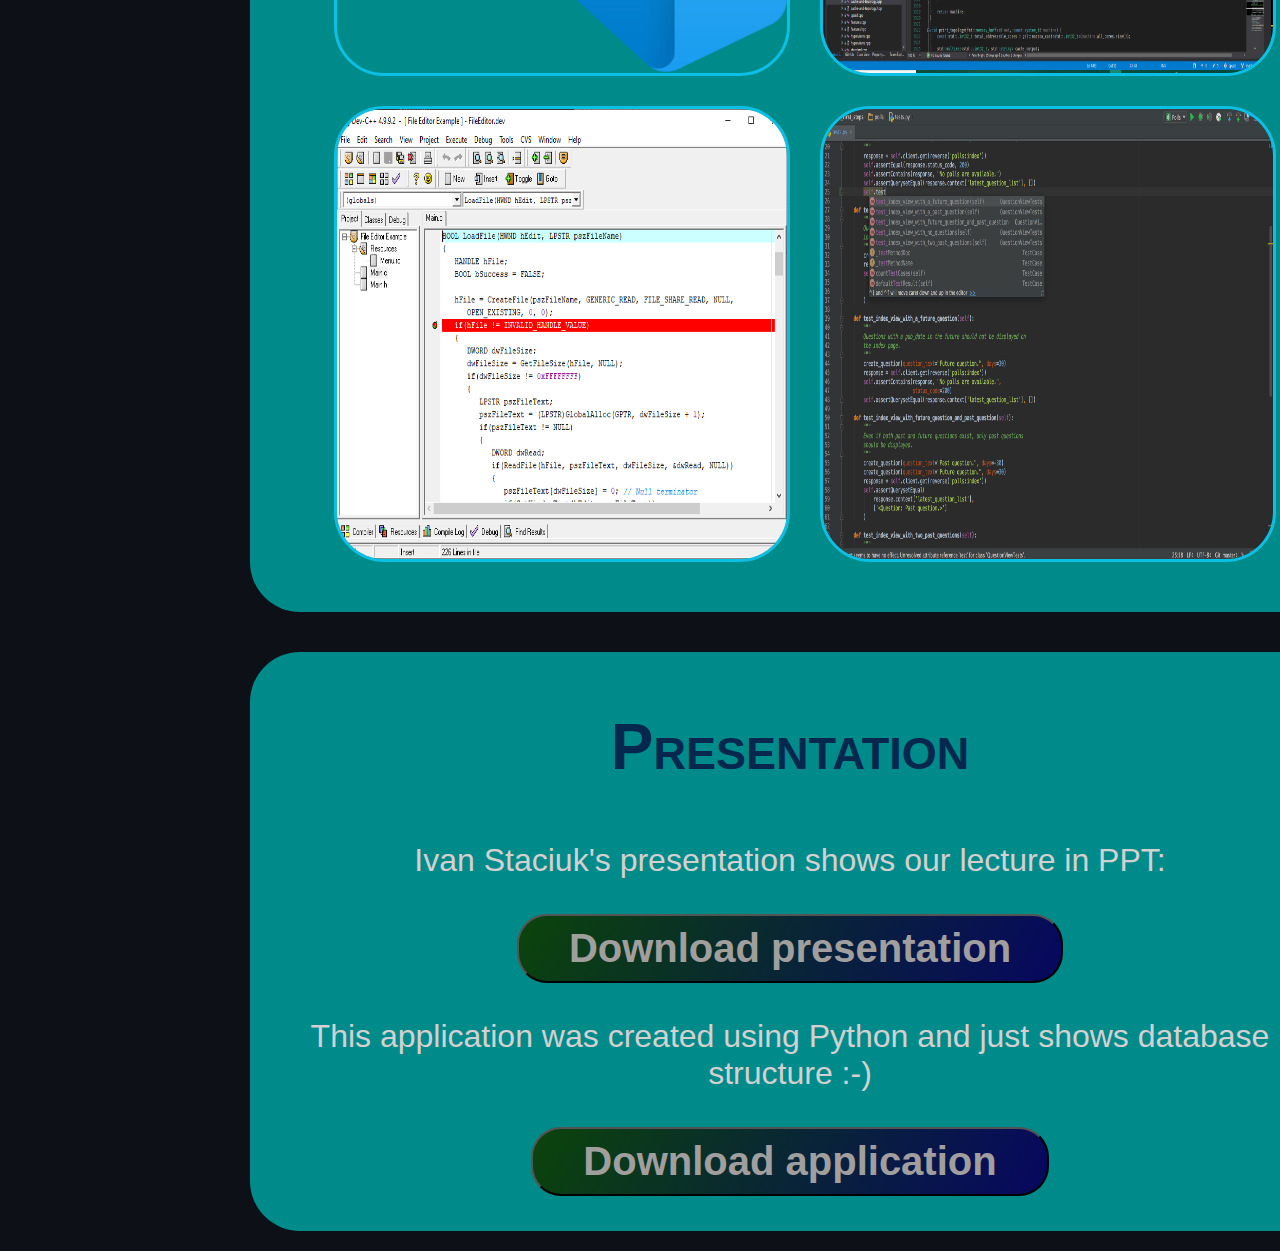
==== commit d0b89466: "change links and delete header" ====
--- a/main.html
+++ b/main.html
@@ -9,13 +9,6 @@
     <link rel="stylesheet" href="Style.css">
 </head>
 <body class="body">
-    <header class="header">
-        <nav class="nav">
-            <a href="#1" class="smooth"><button class="btnHeader">Team</button></a>
-            <a href="#2" class="smooth"><button class="btnHeader">Theory</button></a>
-            <a href="#3" class="smooth"><button class="btnHeader">Presentation</button></a>
-        </nav>
-    </header>
     <main class="main">
         <div class="divAutor" id="1">
             <img class="autorImg" src="Images/Autor.jpg" alt="Autor">
@@ -48,10 +41,7 @@
                 what cycles and data storage.</p>
             <img class="img" src="Images/History.jpg" alt="History IT">
             <h2>Videos</h2>
-            <ul>
-                <li><a class="link" href="https://www.youtube.com/watch?v=NP9CsStmwJE">History of computer science in details</a></li>
-                <li><a class="link" href="https://www.youtube.com/watch?v=Bw6_05sJ8xc">History of Internet</a></li>
-            </ul>
+                <a class="link" href="https://www.youtube.com/watch?v=NP9CsStmwJE">History of computer science in details</a>
            <h2>Computer languages</h2>
            <p class="text">
             Programming languages ​​are different, some are typed, others are not. Some work through the compiler - 
@@ -75,7 +65,7 @@
             In order for the programmer to write code easily and without any problems. 
             <br>
             <br>
-            <a href="https://myservername.com/20-best-software-development-tools" class="link">Ranking of programming tools</a> in IT.</p>
+            <a href="https://www.instalki.pl/demonstracje/biuro/35824-najlepsze-edytory-tekstu-dla-programistow-i-webdeveloperow.html" class="link">Ranking of programming tools</a> in IT.</p>
             <div class="images">
                 <img class="imgMany" src="Images/VS Code.png" alt="VS Code" title="VS Code">
                 <img class="imgMany" src="Images/Visual Studio.png" alt="Visual Studio" title="Visual Studio">
--- a/Style.css
+++ b/Style.css
@@ -10,9 +10,7 @@
 }
 
 .header {
-    width: 1080px;
-    margin-left: 250px;
-    margin-right: 250px;
+    align-items: center;
     background-color: #1e232a;
     padding-top: 20px;
     padding-bottom: 20px;
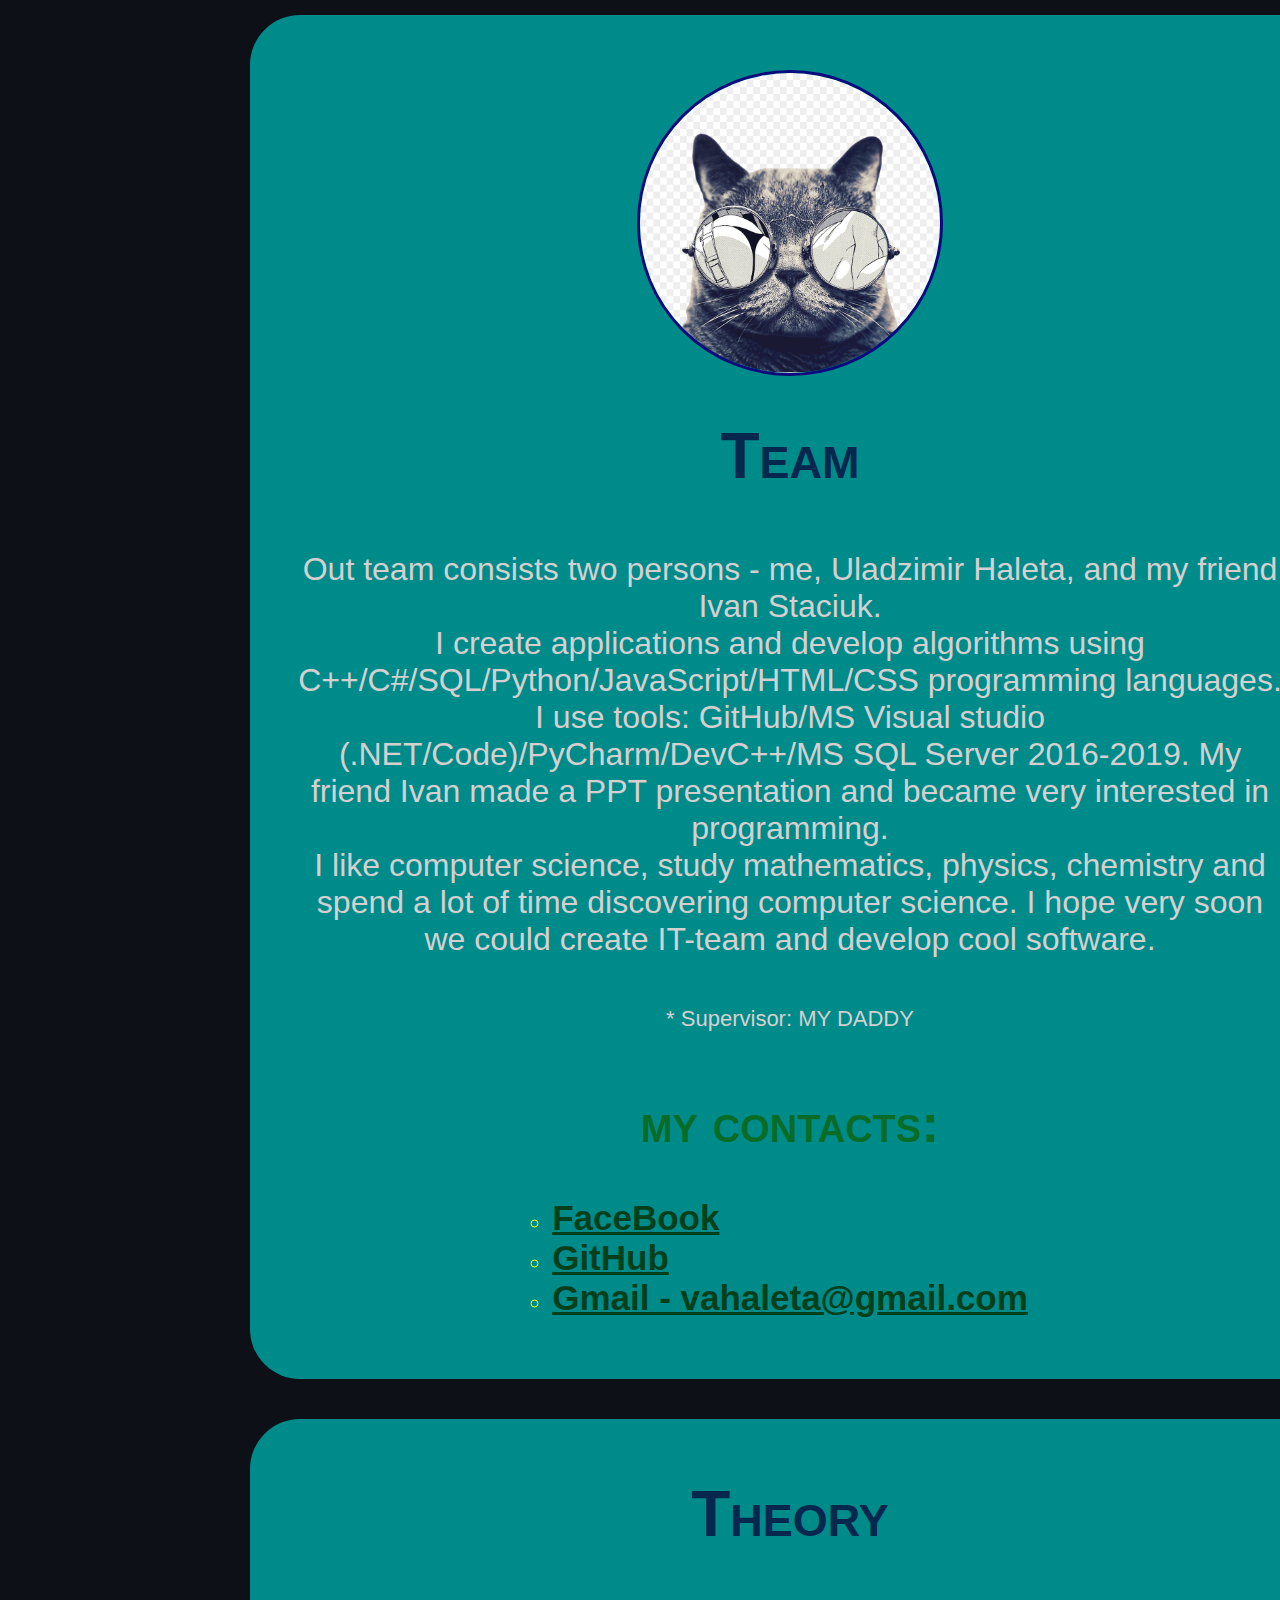
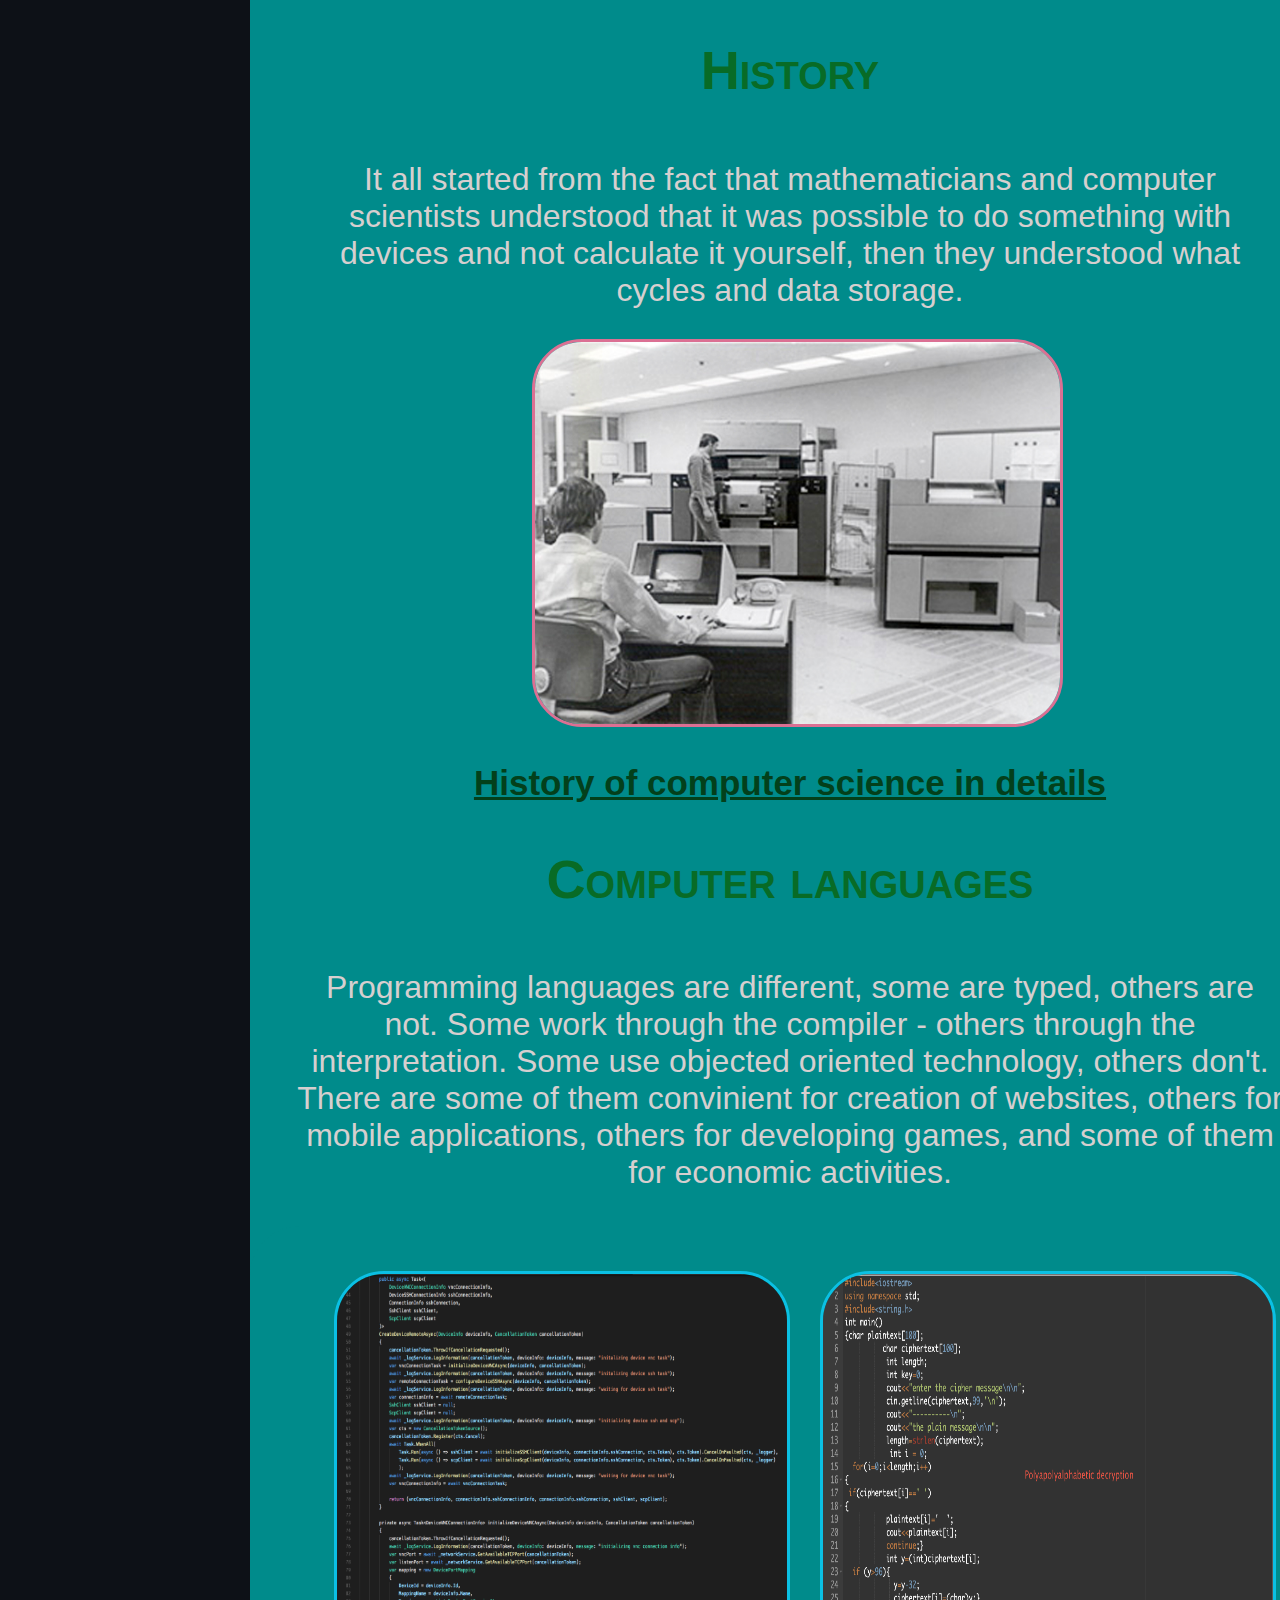
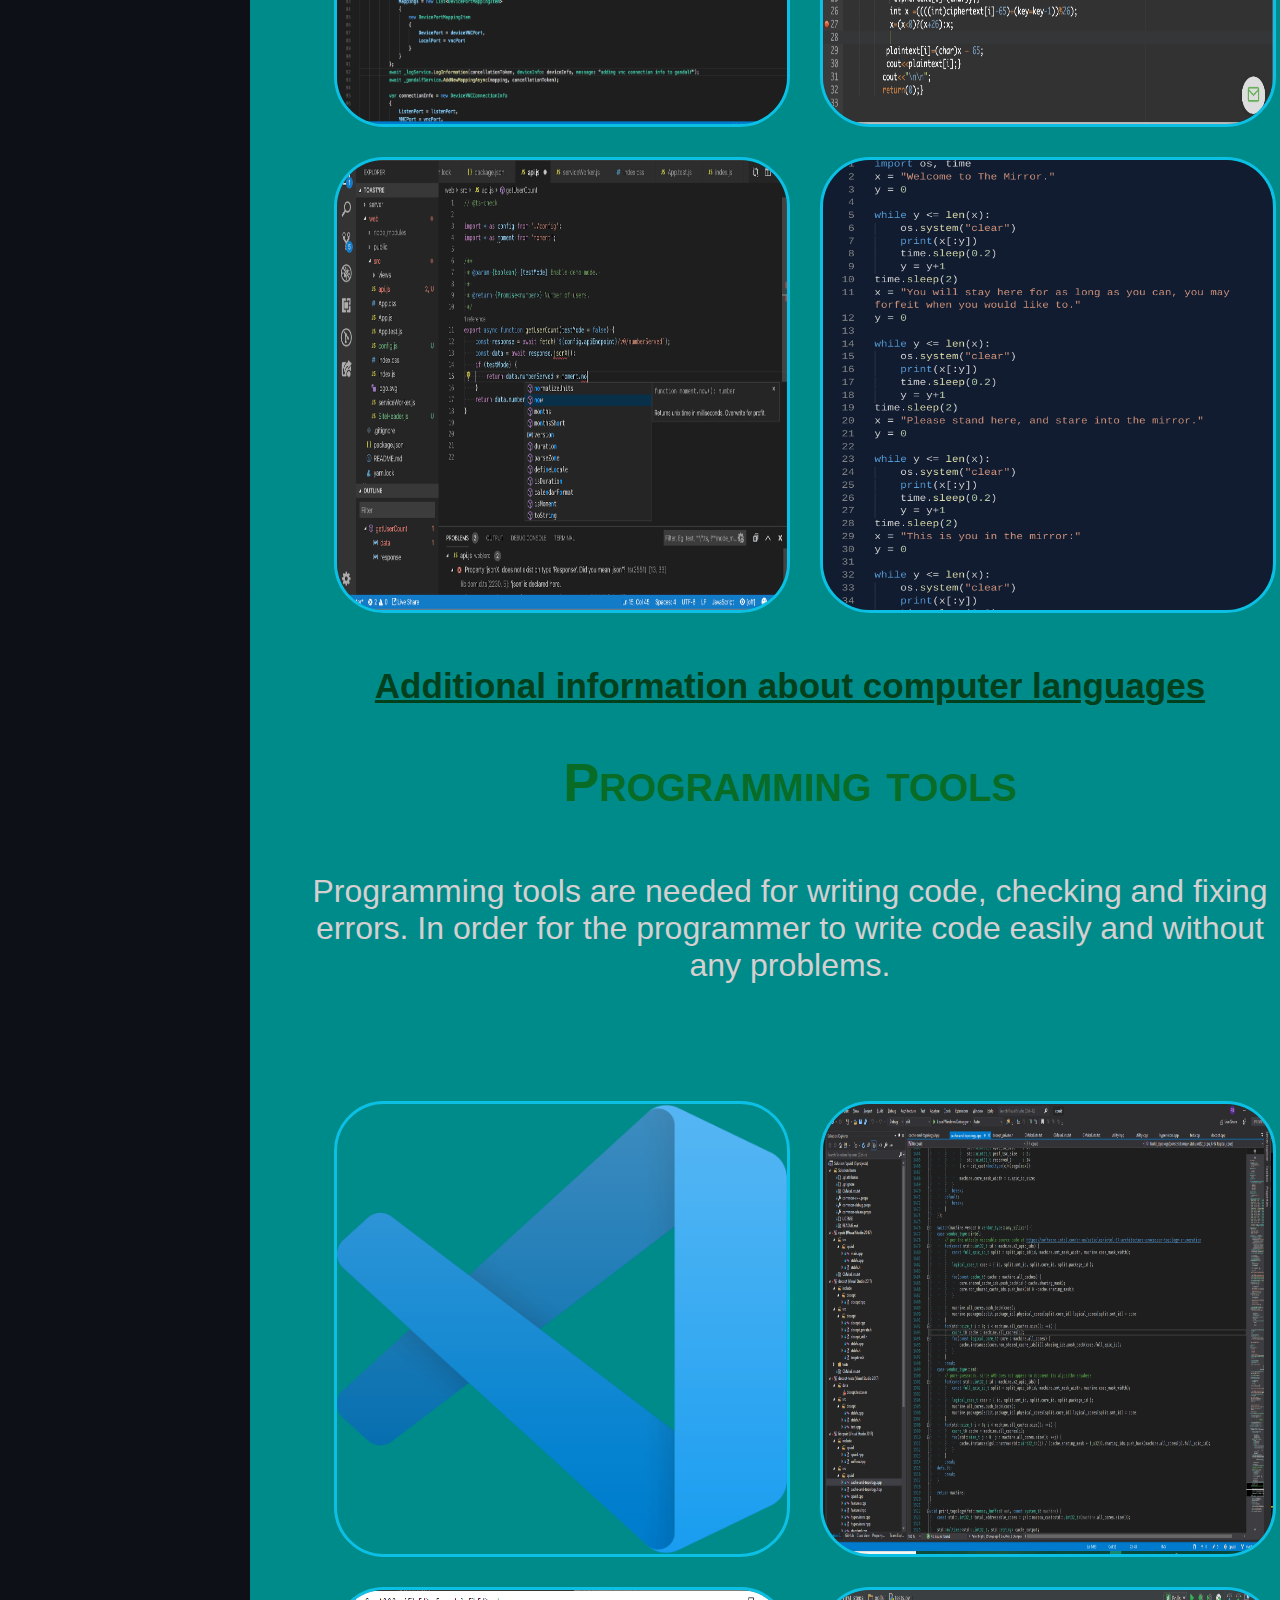
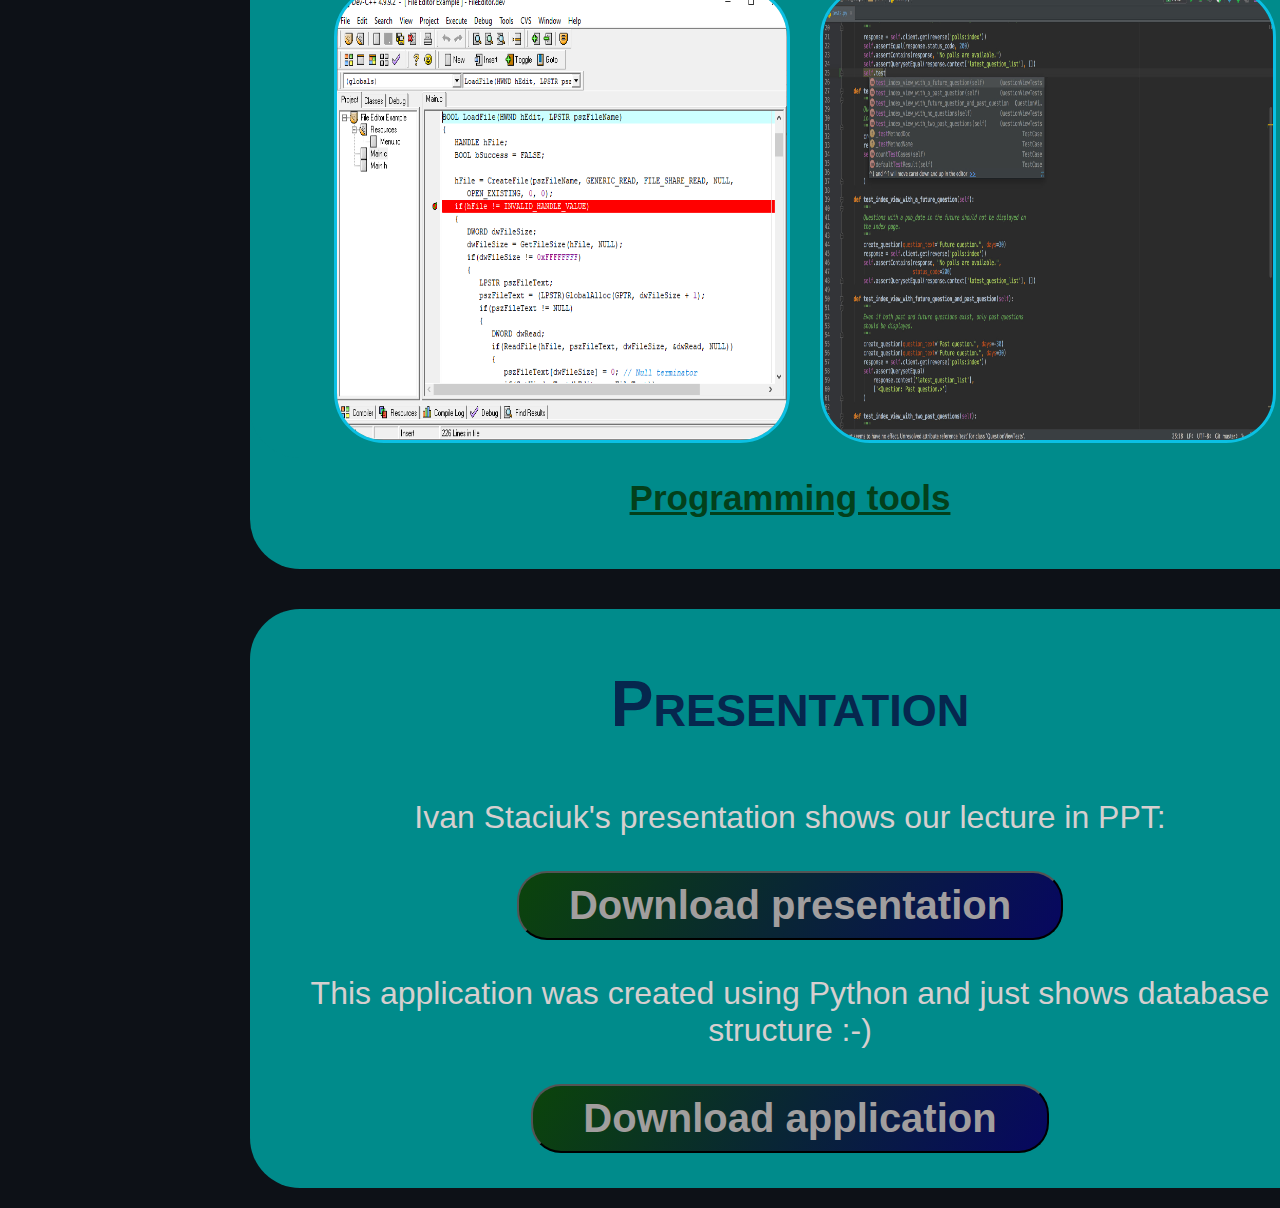
==== commit 5870b739: "realese" ====
--- a/main.html
+++ b/main.html
@@ -15,10 +15,11 @@
             <h1>Team</h1>
             <p class="text">
                 Out team consists two persons - me, Uladzimir Haleta, and my friend Ivan Staciuk. 
-                I create applications and develop algorithms
-                using C++/C#/SQL/Python/JavaScript/HTML/CSS programming languages. My friend Ivan made a PPT presentation 
+                <br>I create applications and develop algorithms
+                using C++/C#/SQL/Python/JavaScript/HTML/CSS programming languages.<br>I use tools: GitHub/MS Visual studio (.NET/Code)/PyCharm/DevC++/MS SQL Server 2016-2019. 
+                My friend Ivan made a PPT presentation 
                 and became very interested in programming.
-                I like computer science, study mathematics, physics, chemistry 
+                <br>I like computer science, study mathematics, physics, chemistry 
                 and spend a lot of time discovering computer science. I hope very soon we could create IT-team and 
                 develop cool software.
             </p>
@@ -30,6 +31,7 @@
                 <li><a class="link" href="https://github.com/Vol123">GitHub</a></li>
                 <li><a class="link" href="mailto:vahaleta@gmail.com">Gmail - vahaleta@gmail.com</a></li>
                 <br>
+                <br>
             </ul>
         </div>
         <div id="2">
@@ -40,8 +42,9 @@
                 was possible to do something with devices and not calculate it yourself, then they understood 
                 what cycles and data storage.</p>
             <img class="img" src="Images/History.jpg" alt="History IT">
-            <h2>Videos</h2>
-                <a class="link" href="https://www.youtube.com/watch?v=NP9CsStmwJE">History of computer science in details</a>
+            <br>
+            <br>
+            <a class="link" href="https://www.youtube.com/watch?v=NP9CsStmwJE">History of computer science in details</a>
            <h2>Computer languages</h2>
            <p class="text">
             Programming languages ​​are different, some are typed, others are not. Some work through the compiler - 
@@ -54,24 +57,23 @@
                 <img class="imgMany" src="Images/JavaScript.png" alt="JavaScript" title="JavaScript">
                 <img class="imgMany" src="Images/Python_Code.png" alt="Python" title="Python">
             </div>
-            <h2>Computer languages</h2>
-           <ul>
-            <li><a class="link" href="https://mansfeld.pl/programowanie/najpopularniejsze-jezyki-programowania/">Additional information about computer languages</a></li>
-            <li><a class="link" href="https://nexttechnology.io/pl/najpopularniejsze-jezyki-programowania-w-2022-roku/">Computer languages ranking</a></li>
-            </ul>
+            <br>
+            <a class="link" href="https://mansfeld.pl/programowanie/najpopularniejsze-jezyki-programowania/">Additional information about computer languages</a>
             <h2>Programming tools</h2>
            <p class="text">
             Programming tools are needed for writing code, checking and fixing errors. 
             In order for the programmer to write code easily and without any problems. 
             <br>
             <br>
-            <a href="https://www.instalki.pl/demonstracje/biuro/35824-najlepsze-edytory-tekstu-dla-programistow-i-webdeveloperow.html" class="link">Ranking of programming tools</a> in IT.</p>
             <div class="images">
                 <img class="imgMany" src="Images/VS Code.png" alt="VS Code" title="VS Code">
                 <img class="imgMany" src="Images/Visual Studio.png" alt="Visual Studio" title="Visual Studio">
                 <img class="imgMany" src="Images/DevC++.png" alt="DevC++" title="DevC++">
                 <img class="imgMany" src="Images/PyCharm.jpg" alt="PyCharm" title="PyCharm">
             </div>
+            <a href="https://bulldogjob.pl/readme/narzedzia-dla-poczatkujacego-programisty-i-testera" class="link">Programming tools</a>
+            <br>
+            <br>
         </div>
         <div id="3">
             <h1>Presentation</h1>
--- a/Style.css
+++ b/Style.css
@@ -115,7 +115,7 @@
 .link {
     color:rgb(3, 64, 27);
     font-weight: bold;
-    font-size: 30px;
+    font-size: 35px;
     transition: 0.9s;
     font-family: Verdana, Tahoma, sans-serif;
 }
